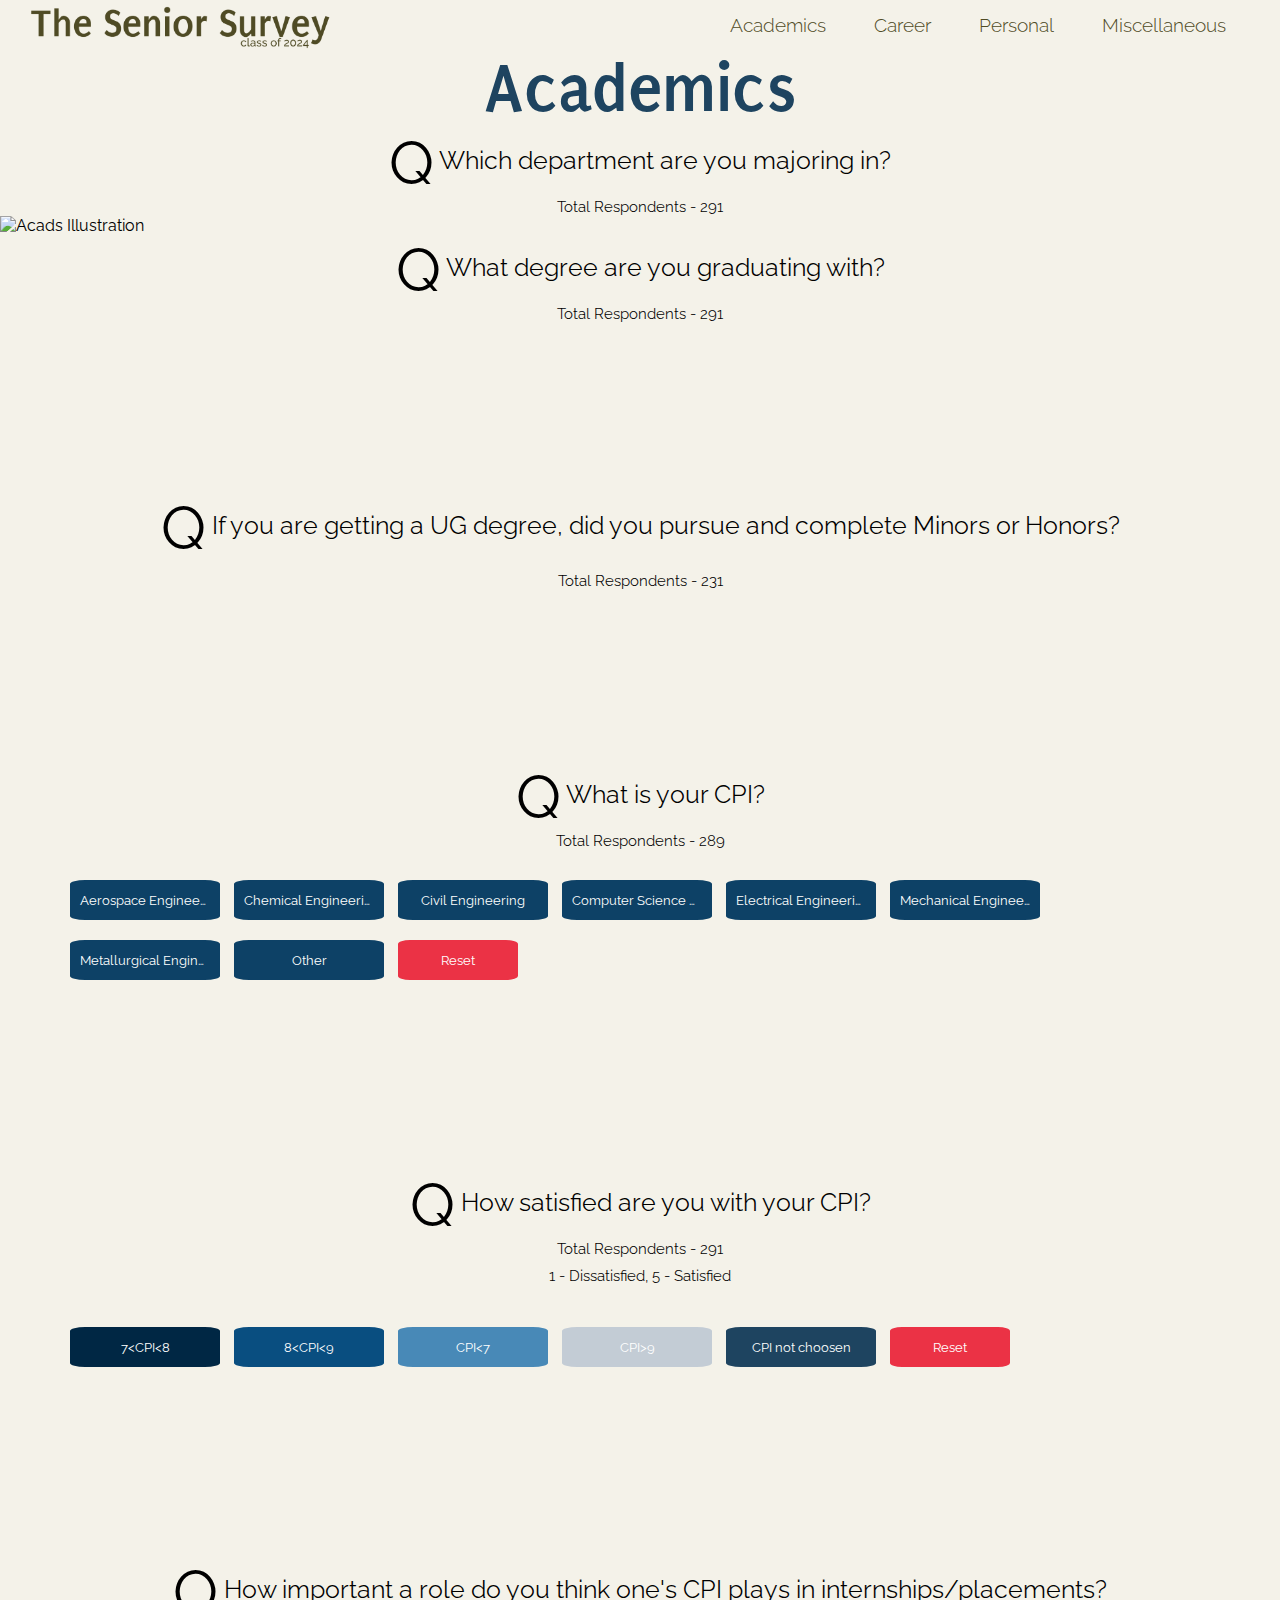
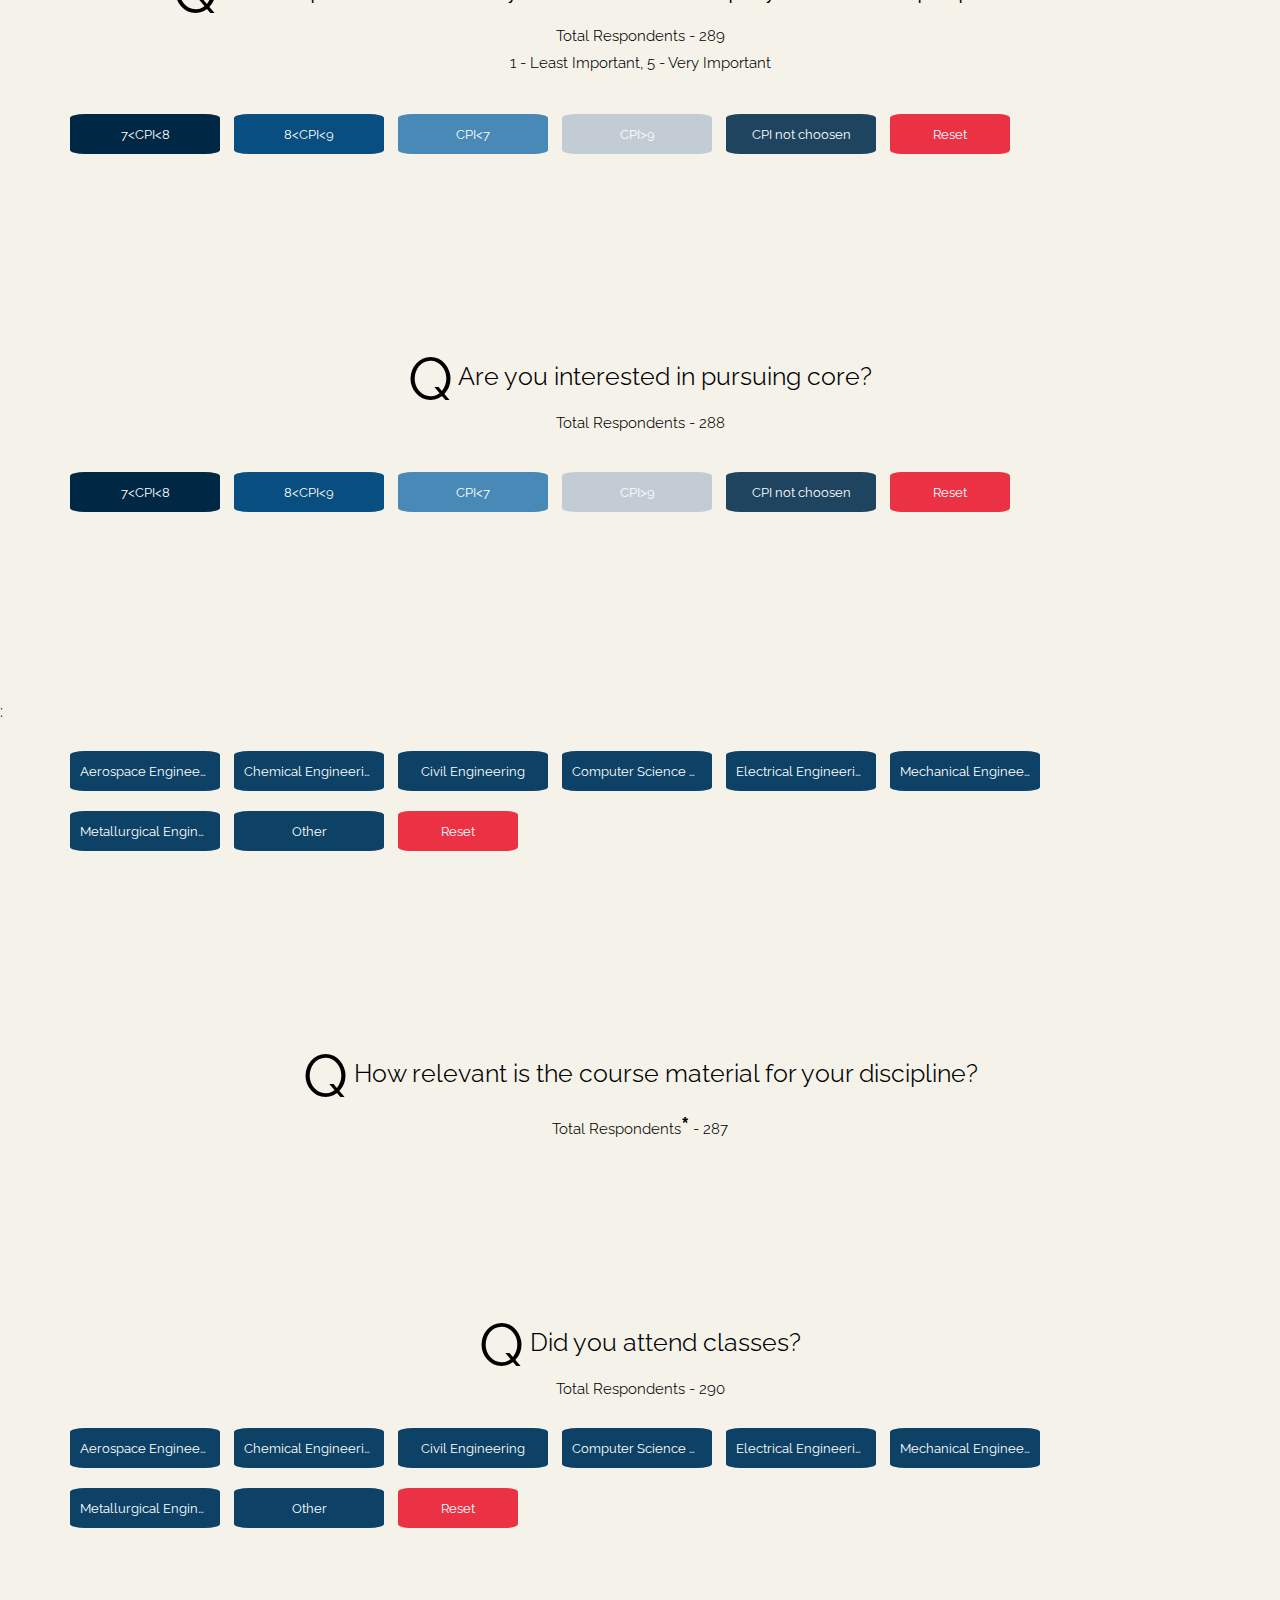
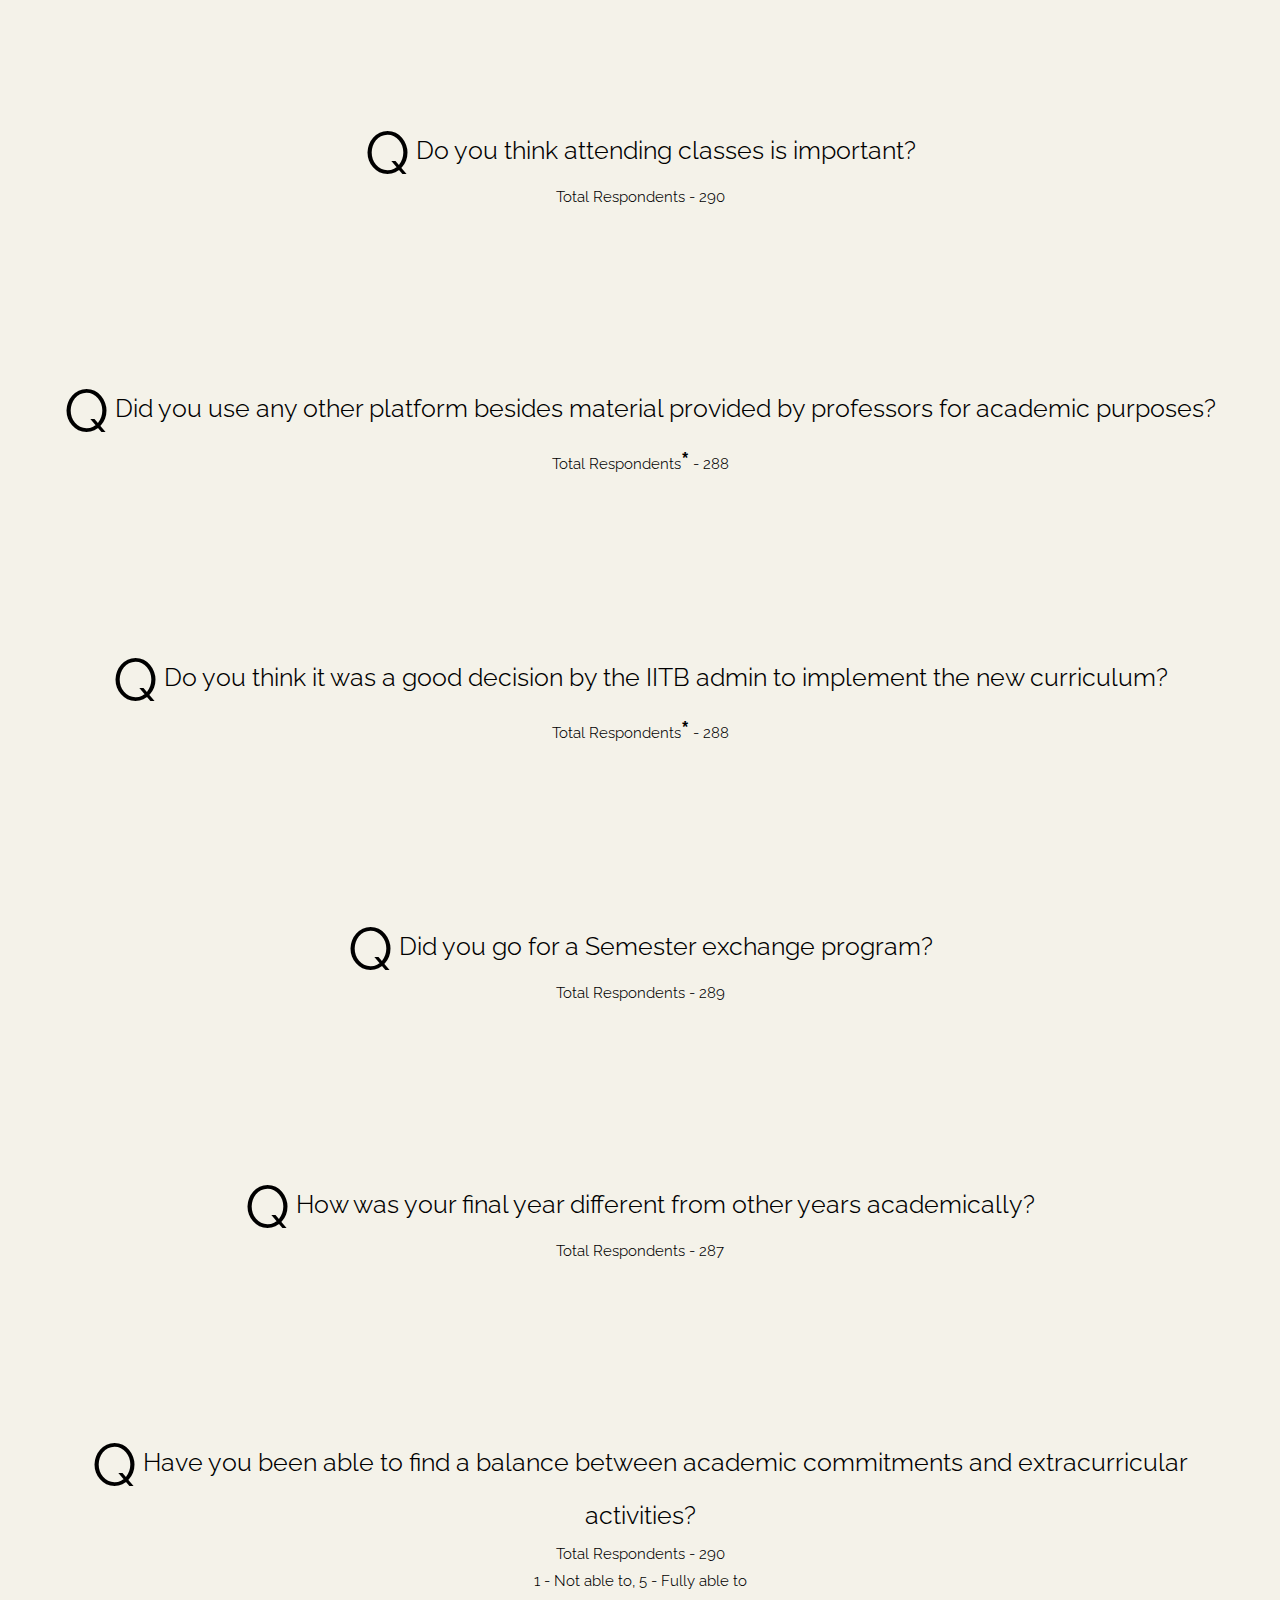
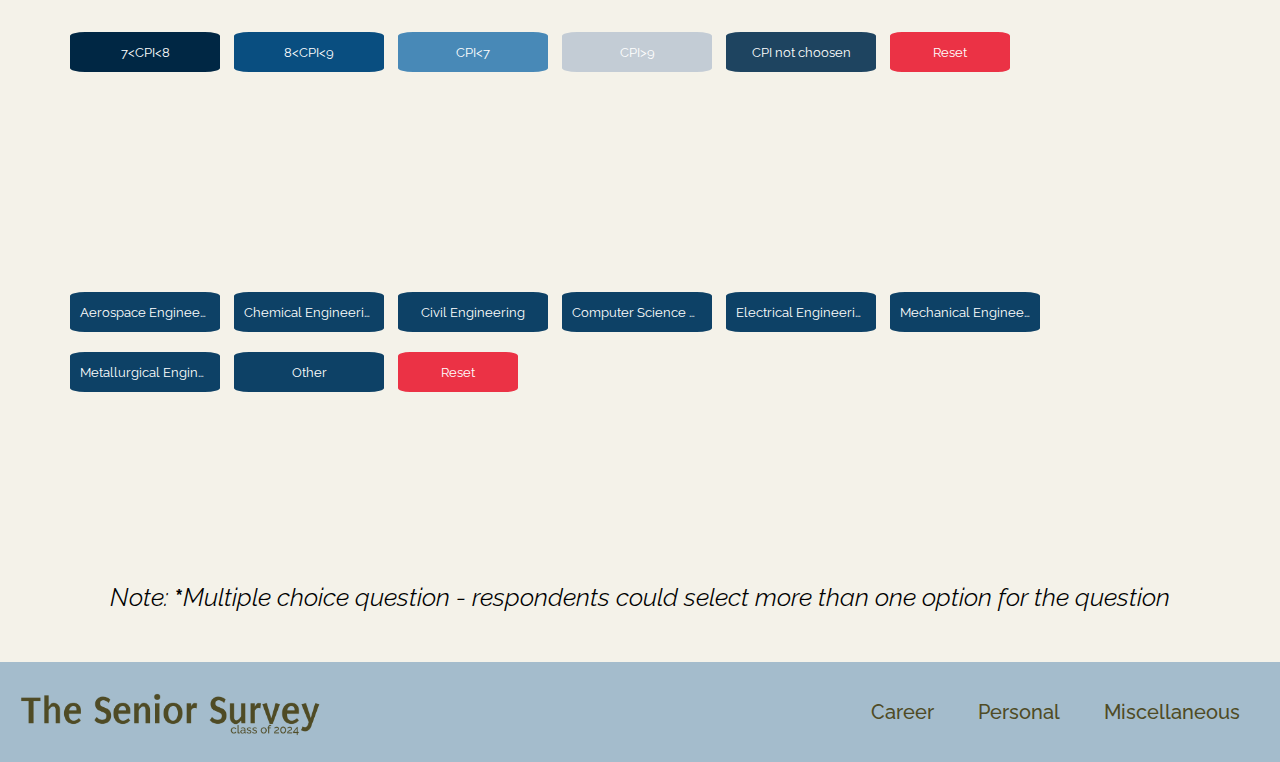
==== Academics.html @ 0532e394 "hello" ====
<!DOCTYPE html>
<html lang="en">
<head>
    <meta charset="UTF-8">
    <meta name="viewport" content="width=device-width, initial-scale=1.0">
    <link rel="stylesheet" href="academics.css">
    <title>Academics</title>
    <link rel="preconnect" href="https://fonts.googleapis.com">
    <link rel="preconnect" href="https://fonts.gstatic.com" crossorigin>
    <link href="https://fonts.googleapis.com/css2?family=Raleway:ital,wght@0,100..900;1,100..900&display=swap" rel="stylesheet">

    <link rel="preconnect" href="https://fonts.googleapis.com">
    <link rel="preconnect" href="https://fonts.gstatic.com" crossorigin>
    <link href="https://fonts.googleapis.com/css2?family=Puritan:ital,wght@0,400;0,700;1,400;1,700&display=swap" rel="stylesheet">

    <link rel="shortcut icon" href="images/favicon.png" type="image/x-icon">
</head>
<body>
    <nav class="navbar">
        <div class="navbar__container">
            <a href="index.html" class="logo"><img src="images/ss.png" alt=""></a>
            <div class="navbar__toggle" id="mobile-menu">
                <span class="bar"></span>
                <span class="bar"></span>
                <span class="bar"></span>
            </div>
            <ul class="navbar__menu">
                <li class="navbar__items">
                    <a href="Academics.html" class="navbar__links">Academics</a>
                </li>
                <li class="navbar__items">
                    <a href="Career.html" class="navbar__links">Career</a>
                </li>
                <li class="navbar__items">
                    <a href="Personal.html" class="navbar__links">Personal</a>
                </li>
                <li class="navbar__items">
                    <a href="Miscellaneous.html" class="navbar__links">Miscellaneous</a>
                </li>
            </ul>
        </div>
    </nav>

    <!--Main section-->

    <div class="main">
        <div class="main__container"></div>
        <div class="main__content">
            <h1>Academics</h1>
            <p><span class="big-q">Q</span>  Which department are you majoring in?</p>
            <p class="responses">Total Respondents - 291</p>
            <img src="images/acads&#32;with&#32;text.png" alt="Acads Illustration" width="100%">

            <p><span class="big-q">Q</span>  What degree are you graduating with? </p>
            <p class="responses">Total Respondents - 291</p>
            <div class="chart">
                <canvas id="doughnut1"></canvas>
                <script src="https://cdn.jsdelivr.net/npm/chart.js@4.4.2/dist/chart.umd.min.js"></script>
                <script src="https://cdn.jsdelivr.net/npm/chartjs-plugin-datalabels"></script>
                <script src="Charts/Acads1.js"></script>
            </div>

            <p><span class="big-q">Q</span>  If you are getting a UG degree, did you pursue and complete Minors or Honors? </p>
            <p class="responses">Total Respondents<b style="font-size:x-large;"></b> - 231</p>
            <div class="chart">
                <canvas id="doughnut2"></canvas>
                <script src="https://cdn.jsdelivr.net/npm/chart.js@4.4.2/dist/chart.umd.min.js"></script>
                <script src="https://cdn.jsdelivr.net/npm/chartjs-plugin-datalabels"></script>
                <script src="Charts/Acads2.js"></script>
            </div>

            <p><span class="big-q">Q</span>  What is your CPI? </p>
            <p class="responses">Total Respondents - 289</p>
            <div class="container">
                <!-- Chart 1: What is your CPI?  -->
                <div class="filters">
                    <button class="legend" data-dataset="0">Aerospace Engineering</button>
                    <button class="legend" data-dataset="1">Chemical Engineering</button>
                    <button class="legend" data-dataset="2">Civil Engineering</button>
                    <button class="legend" data-dataset="3">Computer Science & Engineering</button>
                    <button class="legend" data-dataset="4">Electrical Engineering</button>
                    <button class="legend" data-dataset="5">Mechanical Engineering</button>
                    <button class="legend" data-dataset="6">Metallurgical Engineering & Materials Science</button>
                    <button class="legend" data-dataset="7">Other</button>
                    <button class="reset-button" data-dataset="8">Reset</button>
                </div>
                <canvas id="chartContainer1"></canvas>
            </div>

            <p><span class="big-q">Q</span>  How satisfied are you with your CPI? </p>
            <p class="responses">Total Respondents - 291</p>
            <p class="responses">1 - Dissatisfied, <b style="font-size:x-large;"></b> 5 - Satisfied </p>

            <div class="container">
                <!-- Chart 2: How satisfied are you with your CPI? -->
                <div class="filters">
                    <button class="legend" data-dataset="0" style="background-color: #002744;">7&lt;CPI&lt;8</button>
                    <button class="legend" data-dataset="1" style="background-color: #094e80;">8&lt;CPI&lt;9</button>
                    <button class="legend" data-dataset="2" style="background-color: #4889b7;">CPI&lt;7</button>
                    <button class="legend" data-dataset="3" style="background-color: #c3ccd5;">CPI&gt;9</button>
                    <button class="legend" data-dataset="4" style="background-color: #1E4460;">CPI not choosen</button>
                    <button class="reset-button" data-dataset="5">Reset</button>
        
                </div>
                <canvas id="chartContainer2"></canvas>
            </div>

            <p><span class="big-q">Q</span>  How important a role do you think one's CPI plays in internships/placements? </p>
            <p class="responses">Total Respondents - 289</p>
            <p class="responses">1 - Least Important, <b style="font-size:x-large;"></b> 5 - Very Important </p>
            <div class="container">
                <!-- Chart 3: How important a role do you think one’s CPI plays in internships/placements? -->
                <!-- <h1>2. How important a role do you think one’s CPI plays in internships/placements?</h1> -->
                <div class="filters">
                    <button class="legend" data-dataset="0" style="background-color: #002744;">7&lt;CPI&lt;8</button>
                    <button class="legend" data-dataset="1" style="background-color: #094e80;">8&lt;CPI&lt;9</button>
                    <button class="legend" data-dataset="2" style="background-color: #4889b7;">CPI&lt;7</button>
                    <button class="legend" data-dataset="3" style="background-color: #c3ccd5;">CPI&gt;9</button>
                    <button class="legend" data-dataset="4" style="background-color: #1E4460;">CPI not choosen</button>
                    <button class="reset-button" data-dataset="5">Reset</button>
                </div>
                <canvas id="chartContainer3"></canvas>
            </div>

            <p><span class="big-q">Q</span>  Are you interested in pursuing core? </p>
            <p class="responses">Total Respondents - 288</p>
            <div class="container">
                <!-- Chart 4: Are you interested in pursuing core? -->
                <div class="filters">
                    <button class="legend" data-dataset="0" style="background-color: #002744;">7&lt;CPI&lt;8</button>
                    <button class="legend" data-dataset="1" style="background-color: #094e80;">8&lt;CPI&lt;9</button>
                    <button class="legend" data-dataset="2" style="background-color: #4889b7;">CPI&lt;7</button>
                    <button class="legend" data-dataset="3" style="background-color: #c3ccd5;">CPI&gt;9</button>
                    <button class="legend" data-dataset="4" style="background-color: #1E4460;">CPI not choosen</button>
                    <button class="reset-button" data-dataset="5">Reset</button>
                </div>
                <canvas id="chartContainer4"></canvas>
            </div>


            <!-- dept cut for the same ques --> :
            <div class="container">
                <!-- Chart 5:Are you interested in pursuing core?  🧐 -->
                <div class="filters">
                    <button class="legend" data-dataset="0">Aerospace Engineering</button>
                    <button class="legend" data-dataset="1">Chemical Engineering</button>
                    <button class="legend" data-dataset="2">Civil Engineering</button>
                    <button class="legend" data-dataset="3">Computer Science & Engineering</button>
                    <button class="legend" data-dataset="4">Electrical Engineering</button>
                    <button class="legend" data-dataset="5">Mechanical Engineering</button>
                    <button class="legend" data-dataset="6">Metallurgical Engineering & Materials Science</button>
                    <button class="legend" data-dataset="7">Other</button>
                    <button class="reset-button" data-dataset="8">Reset</button>
                </div>
                <canvas id="chartContainer5"></canvas>
            </div>


            <p><span class="big-q">Q</span>  How relevant is the course material for your discipline? </p>
            <p class="responses">Total Respondents<b style="font-size:x-large;">*</b> - 287</p>
            <div class="chart">
                <canvas id="doughnut7"></canvas>
                <script src="https://cdn.jsdelivr.net/npm/chart.js@4.4.2/dist/chart.umd.min.js"></script>
                <script src="https://cdn.jsdelivr.net/npm/chartjs-plugin-datalabels"></script>
                <script src="Charts/Acads7.js"></script>
            </div>

            <p><span class="big-q">Q</span>  Did you attend classes? </p>
            <p class="responses">Total Respondents - 290</p>
            <div class="container">
                <!-- Chart 6:Did you attend classes?  -->
                <div class="filters">
                    <button class="legend" data-dataset="0">Aerospace Engineering</button>
                    <button class="legend" data-dataset="1">Chemical Engineering</button>
                    <button class="legend" data-dataset="2">Civil Engineering</button>
                    <button class="legend" data-dataset="3">Computer Science & Engineering</button>
                    <button class="legend" data-dataset="4">Electrical Engineering</button>
                    <button class="legend" data-dataset="5">Mechanical Engineering</button>
                    <button class="legend" data-dataset="6">Metallurgical Engineering & Materials Science</button>
                    <button class="legend" data-dataset="7">Other</button>
                    <button class="reset-button" data-dataset="8">Reset</button>
                </div>
                <canvas id="chartContainer6"></canvas>
            </div>
        

            <p><span class="big-q">Q</span>  Do you think attending classes is important?</p>
            <p class="responses">Total Respondents - 290</p>
            <div class="chart">
                <canvas id="doughnut9"></canvas>
                <script src="https://cdn.jsdelivr.net/npm/chart.js@4.4.2/dist/chart.umd.min.js"></script>
                <script src="https://cdn.jsdelivr.net/npm/chartjs-plugin-datalabels"></script>
                <script src="Charts/Acads9.js"></script>
            </div>

            <p><span class="big-q">Q</span>  Did you use any other platform besides material provided by professors for academic purposes? </p>
            <p class="responses">Total Respondents<b style="font-size:x-large;">*</b> - 288</p>
            <div class="chart">
                <canvas id="doughnut10"></canvas>
                <script src="https://cdn.jsdelivr.net/npm/chart.js@4.4.2/dist/chart.umd.min.js"></script>
                <script src="https://cdn.jsdelivr.net/npm/chartjs-plugin-datalabels"></script>
                <script src="Charts/Acads10.js" style="width: 500px; height: auto;"></script>
            </div>

            <p><span class="big-q">Q</span>  Do you think it was a good decision by the IITB admin to implement the new curriculum?</p>
            <p class="responses">Total Respondents<b style="font-size:x-large;">*</b> - 288</p>
            <div class="chart">
                <canvas id="doughnut11"></canvas>
                <script src="https://cdn.jsdelivr.net/npm/chart.js@4.4.2/dist/chart.umd.min.js"></script>
                <script src="https://cdn.jsdelivr.net/npm/chartjs-plugin-datalabels"></script>
                <script src="Charts/Acads11.js"></script>
            </div>

            <p><span class="big-q">Q</span>  Did you go for a Semester exchange program? </p>
            <p class="responses">Total Respondents - 289</p>
            <div class="chart">
                <canvas id="doughnut12"></canvas>
                <script src="https://cdn.jsdelivr.net/npm/chart.js@4.4.2/dist/chart.umd.min.js"></script>
                <script src="https://cdn.jsdelivr.net/npm/chartjs-plugin-datalabels"></script>
                <script src="Charts/Acads12.js"></script>
            </div>

            <p><span class="big-q">Q</span>  How was your final year different from other years academically?  </p>
            <p class="responses">Total Respondents - 287</p>
            <div class="chart">
                <canvas id="doughnut13"></canvas>
                <script src="https://cdn.jsdelivr.net/npm/chart.js@4.4.2/dist/chart.umd.min.js"></script>
                <script src="https://cdn.jsdelivr.net/npm/chartjs-plugin-datalabels"></script>
                <script src="Charts/Acads13.js"></script>
            </div>

            <p><span class="big-q">Q</span>  Have you been able to find a balance between academic commitments and extracurricular activities?  </p>
            <p class="responses" style="margin-top: 15px;">Total Respondents - 290</p>
            <p class="responses">1 - Not able to, <b style="font-size:x-large;"></b> 5 - Fully able to  </p>
            <div class="container">
                <!-- Chart 7: Have you been able to find a balance between academic commitments and extracurricular activities? -->
                
                <div class="filters">
                    <button class="legend" data-dataset="0" style="background-color: #002744;">7&lt;CPI&lt;8</button>
                    <button class="legend" data-dataset="1" style="background-color: #094e80;">8&lt;CPI&lt;9</button>
                    <button class="legend" data-dataset="2" style="background-color: #4889b7;">CPI&lt;7</button>
                    <button class="legend" data-dataset="3" style="background-color: #c3ccd5;">CPI&gt;9</button>
                    <button class="legend" data-dataset="4" style="background-color: #1E4460;">CPI not choosen</button>
                    <button class="reset-button" data-dataset="5">Reset</button>
                </div>
                <canvas id="chartContainer7"></canvas>
            </div>


            <!-- dept cut -->
            <div class="container">
                <!-- Chart 8: Have you been able to find a balance between academic commitments and extracurricular activities? -->
                <div class="filters">
                    <button class="legend" data-dataset="0">Aerospace Engineering</button>
                    <button class="legend" data-dataset="1">Chemical Engineering</button>
                    <button class="legend" data-dataset="2">Civil Engineering</button>
                    <button class="legend" data-dataset="3">Computer Science & Engineering</button>
                    <button class="legend" data-dataset="4">Electrical Engineering</button>
                    <button class="legend" data-dataset="5">Mechanical Engineering</button>
                    <button class="legend" data-dataset="6">Metallurgical Engineering & Materials Science</button>
                    <button class="legend" data-dataset="7">Other</button>
                    <button class="reset-button" data-dataset="8">Reset</button>
                </div>
                <canvas id="chartContainer8"></canvas>
            </div>

            















            <p style="font-style: italic;">Note: <b style="font-size:x-large;">*</b>Multiple choice question - respondents could select more than one option for the question</p>
        </div>
    </div>


    <div class="footer">
        <img src="images/ss.png" alt="Senior Survey 2024">
        <div class="nav">
            <a href="Career.html">Career</a>
            <a href="Personal.html">Personal</a>
            <a href="Miscellaneous.html">Miscellaneous</a>
        </div>
    </div>

    <!-- <script src="index.js"></script> -->
    <script src="CHARTS.JS/acads.js"></script>
</body>
</html>
---- academics.css ----
*{
    box-sizing: border-box;
    margin: 0;
    padding: 0;
    font-family:Raleway, sans-serif; 
    font-optical-sizing: auto;
    font-style: normal;
}

#chartContainer2, #chartContainer3, #chartContainer4,#chartContainer7{
    max-width: 100%;
    max-height: 75%;
    display: flex;
}

#chartContainer1,#chartContainer5,#chartContainer6,#chartContainer8{
    max-width: 100%;
    max-height: 57.5%;
    display: flex;
}

@keyframes transitionIn{
    from{
        opacity: 0;
        transform: rotateX('-10deg');
    }
    to{
        opacity: 1;
        transform: rotateX('0');
    }
}
body{
    animation: transitionIn 0.75s;
    background-color:#F4F2E9;
}
.navbar{
    background: #F4F2E9;
    /* border-bottom: 2px solid #000000; */
    height: 50px;
    display: flex;
    justify-content: center;
    align-items: center;
    font-size: 1.2rem;
    position: sticky;
    top: 0;
    z-index: 999;
}

.navbar__container{
    
    display: flex;
    height: 80px;
    justify-content: space-between;
    z-index: 1;
    width: 100%;
    /* max-width: 1300px; */
    margin: 0 auto;
    padding: 10px 30px;
}
.logo{
    img{
        width: 300px;
        height: auto;
    }
    display: flex;
    align-items: center;
}
.navbar__menu{
    display: flex;
    align-items: center;
    text-align: center;
    list-style: none;
}
.navbar__items{
    
    height: 30px;
}
.navbar__links{
    font-family:Raleway, sans-serif; 
    font-optical-sizing: auto;
    font-weight:300;
    font-style: normal;
    display: flex;
    justify-content: center;
    align-items: center;
    text-decoration: none;
    color: #4F4B25;
    padding: 0 1.5rem;
    height: 100%;
    font-size: 1.2rem;
}
.navbar__menu li::after{
    content: '';
    width: 0%;
    height: 5px;
    background: #4F4B25;
    display: block;
    margin: auto;
    transition: 0.5s;
}
.navbar__menu li:hover::after{
    width: 80%;
}
.logo{
    transition: transform .2s;
}
.logo:hover{
    transform:scale(1.2);
}

.footer{
    background: #A4BCCC;
    margin: 50px 0px 0px;
    padding: 0px 20px;
    height: 100px;
    display: flex;
    justify-content: space-between;
    align-items: center;
    img{
        width: 300px;
    }
    .nav a{
        text-decoration: none;
        color: #4F4B25;
        padding: 0px 20px;
        font-family:Raleway, sans-serif; 
        font-optical-sizing: auto;
        font-weight:500;
        font-style: normal;
        font-size: 20px;
        transition: transform .2s;
    }
    
}
.main__content h1{
    text-align: center;
    font-size: 70px;
    color: #1E4460;
    font-family: "Puritan", sans-serif;
    font-weight: 700;
    font-style: normal;
}

.main__content p{
    font-family:Raleway, sans-serif; 
    font-optical-sizing: auto;
    font-weight:350;
    font-style: normal;
    padding: 0px 50px;
    text-align: center;
    font-size: 25px;
    color: #000000;
}

.main__content{
    .responses{
        font-size: 15px;
    }
}
.main__content .big-q {
    font-family:Raleway, sans-serif; 
    font-optical-sizing: auto;
    font-weight:400;
    font-style: normal;
    font-size: 60px;
    vertical-align: middle;
}

.chart{
    /* padding: 0 10px; */
    margin: 10px auto;
    display: flex;
    background-color: transparent;
    justify-content: center;
    align-items: center;
    width: 500px;
    height: auto;
}

@media screen and (max-width: 960px){
    .navbar__container{
        display: flex;
        justify-content: space-between;
        height: 80px;
        z-index: 1;
        width: 100%;
        max-width: 1300px;
        padding: 0;
    }
    .navbar__menu{
        display: grid;
        grid-template-columns: auto;
        margin: 0;
        width: 100%;
        position: absolute;
        top: -1000px;
        opacity: 0;
        background: #F4F2E9;
        transition: all 0.5s ease;
        height: 50vh;
        z-index: -1;
    }
    .navbar__menu.active{
        background: #F4F2E9;
        top: 100%;
        opacity: 1;
        transition: all 0.5s ease;
        z-index: 99;
        height: 60vh;
        font: 1.6rem;
    }
    .logo{
        padding-left: 25px;
    }
    .logo{
        img{
            width: 180px;
            height: auto;
        }
    }
    .navbar__menu li::after{
        content: '';
        width: 0%;
        height: 5px;
        background: #4F4B25;
        display: block;
        margin: auto;
        transition: 0.5s;
    }
    .navbar__menu li:hover::after{
        width: 25%;
    }

    .navbar__toggle .bar{
        width: 25px;
        height: 3px;
        margin: 5px auto;
        transition: all 0.3s ease;
        background: #4F4B25;
    }
    .navbar__items{
        width: 100%;
    }
    .navbar__links{
        text-align: center;
        padding: 2px;
        width: 100%;
        display: table;
    }
    #mobile-menu{
        position: absolute;
        top: 20%;
        right: 5%;
        transform: translate(5%,20%);
    }
    .navbar__toggle .bar{
        display: block;
        cursor: pointer;
    }

    #mobile-menu.is-active .bar:nth-child(2){
        opacity: 0;
    }

    #mobile-menu.is-active .bar:nth-child(1){
        transform: translateY(8px) rotate(45deg);
    }

    #mobile-menu.is-active .bar:nth-child(3){
        transform: translateY(-8px) rotate(-45deg);
    }

    .main__content h1{
        text-align: center;
        font-size: 30px;
        color: #1E4460;
        font-family: "Puritan", sans-serif;
        font-weight: 700;
        font-style: normal;
    }

    .main__content p{
        font-family:Raleway, sans-serif; 
        font-optical-sizing: auto;
        font-weight:250;
        font-style: normal;
        /* padding: 0px 20px; */
        text-align: center;
        font-size: 18px;
        color: #000000;
    }
    .main__content{
        .responses{
            font-size: 8px;
        }
    }
    .main__content .big-q {
        font-family:Raleway, sans-serif; 
        font-optical-sizing: auto;
        font-weight:300;
        font-style: normal;
        font-size: 32px;
        vertical-align: middle;
    }
    
    .chart{
        /* padding: 0 0px; */
        margin: 10px auto;
        display: flex;
        background-color: transparent;
        justify-content: center;
        align-items: center;
        width: 300px;
        height: auto;
    }
    .footer{
        background: #A4BCCC;
        margin: 20px 0px 0px;
        padding: 0px 10px;
        height: 70px;
        display: flex;
        justify-content: space-between;
        align-items: center;
        img{
            width: 120px;
        }
        .nav a{
            text-decoration: none;
            color: #4F4B25;
            padding: 0px 7px;
            font-family:Raleway, sans-serif; 
            font-optical-sizing: auto;
            font-weight:250;
            font-style: normal;
            font-size: 10px;
            transition: transform .2s;
        }
        
    }

}


.container {
    margin-bottom: 20px; /* Space between each container */
    padding: 30px 30px; /* Add padding inside the container */
    background-color: #F4F2E9; /* Example background color */
    border-radius: 10px;
    /* box-shadow: 0 4px 8px rgba(0, 0, 0, 0.1); Optional: add shadow for better visualization */
    width: 100%; /* Full width */
    max-width: 1200px; /* Max width for larger screens */
    margin: 0 auto; /* Center the container */
}
@media (max-width: 768px) {
    .container {
        padding: 30px;
    }
}

/* Button styles */
button {
    background-color: #0d4166; /* Blue color for buttons */
    color: white;
    border: none;
    padding: 10px 10px; /* Moderate padding */
    cursor: pointer;
    text-align: center;
    text-decoration: none;
    display: inline-block;
    font-size: 13px;
    margin-right: 10px;
    margin-bottom: 10px;
    border-radius: 10%; /* Rounded corners */
    width: 150px; /* Fixed width for all buttons */
    height: 40px; /* Fixed height for all buttons */
    transition: background-color 0.3s ease; /* Smooth transition on hover */
    overflow: hidden; /* Hide overflow text */
    text-overflow: ellipsis; /* Display ellipsis for overflow text */
    white-space: nowrap; /* Prevent wrapping of text */
}

button:hover {
    background-color: #052343; /* Darker blue on hover */
}

button:active,
button.active {
    background-color: #052343; /* Even darker blue when active */
}

/* Additional styles for specific buttons */
.legend {
    margin-right: 10px; /* Adjust spacing between legend buttons */
}

.reset-button {
    margin-top: 10px; /* Add space above reset button */
    background-color: #eb3245; /* Red color for reset button */
    width: 120px; /* Adjusted width for reset button */
}

.reset-button:hover {
    background-color: #c82333; /* Darker red on hover */
}
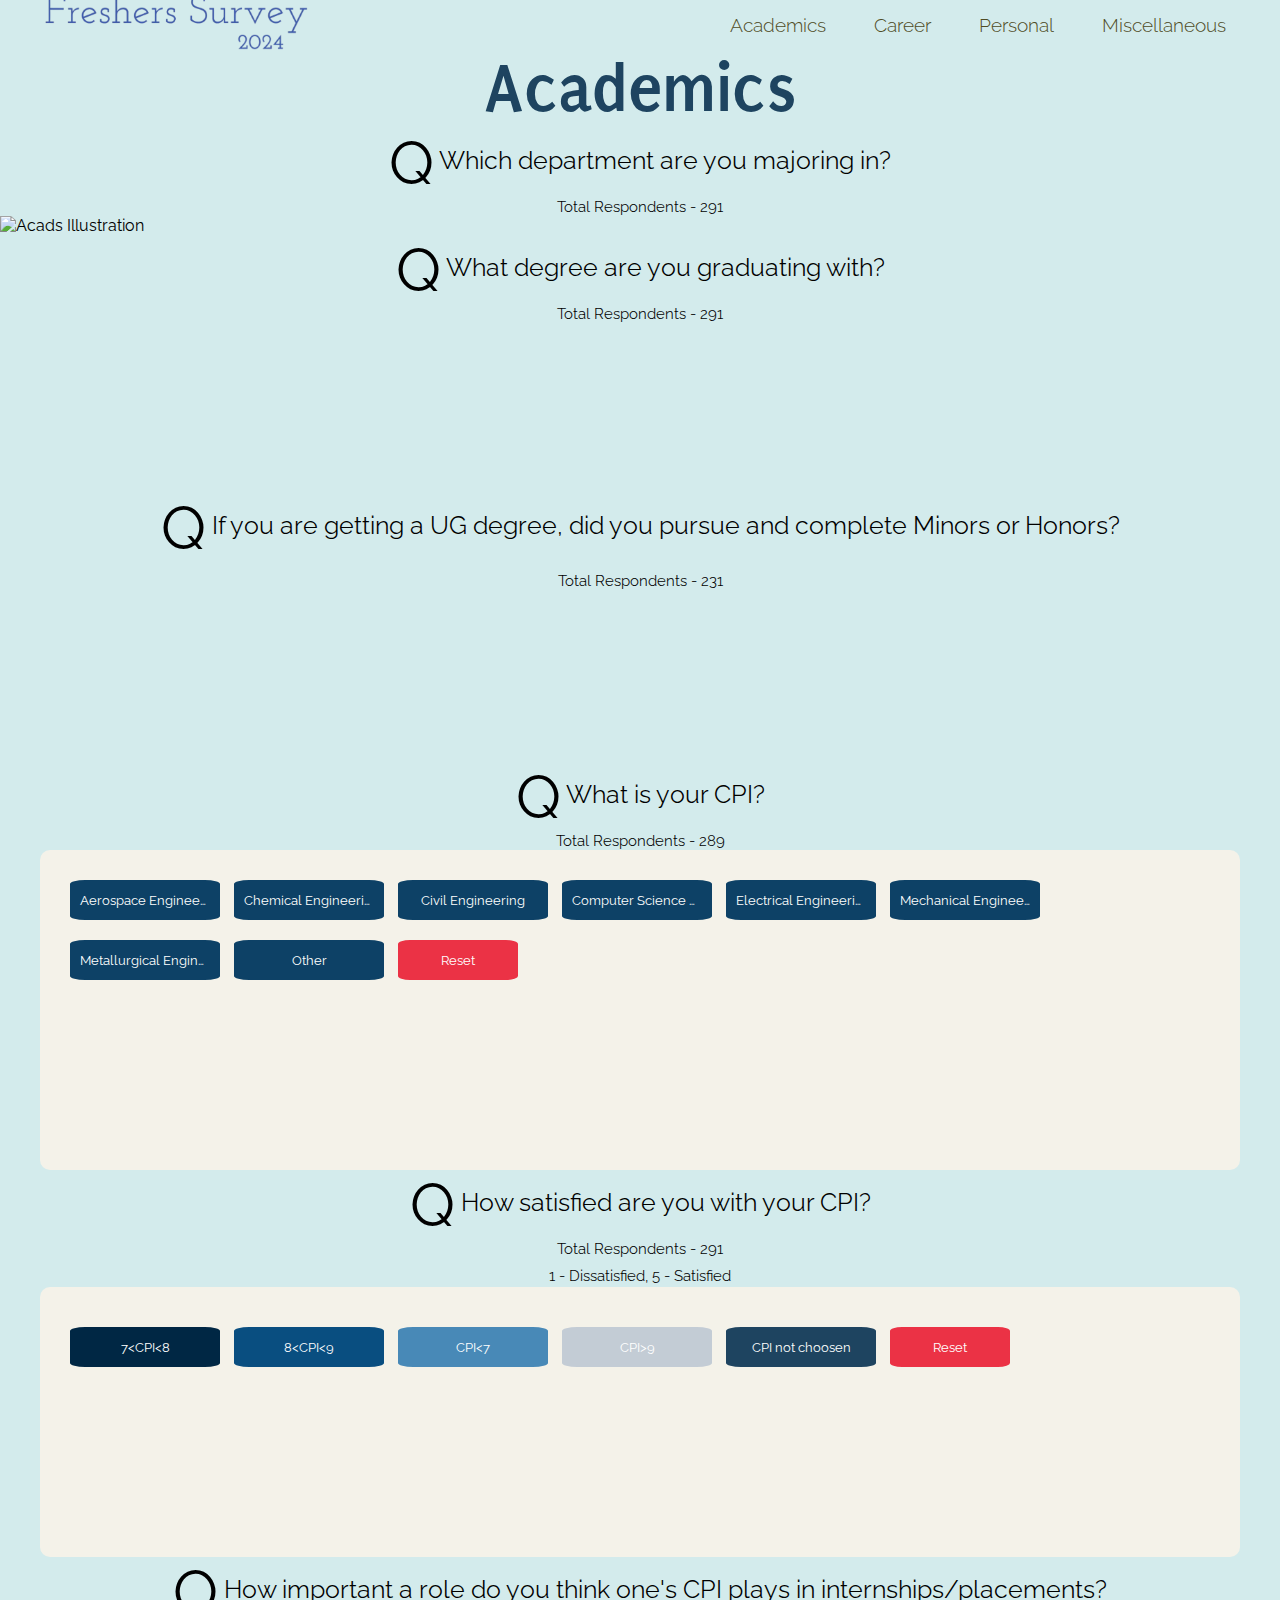
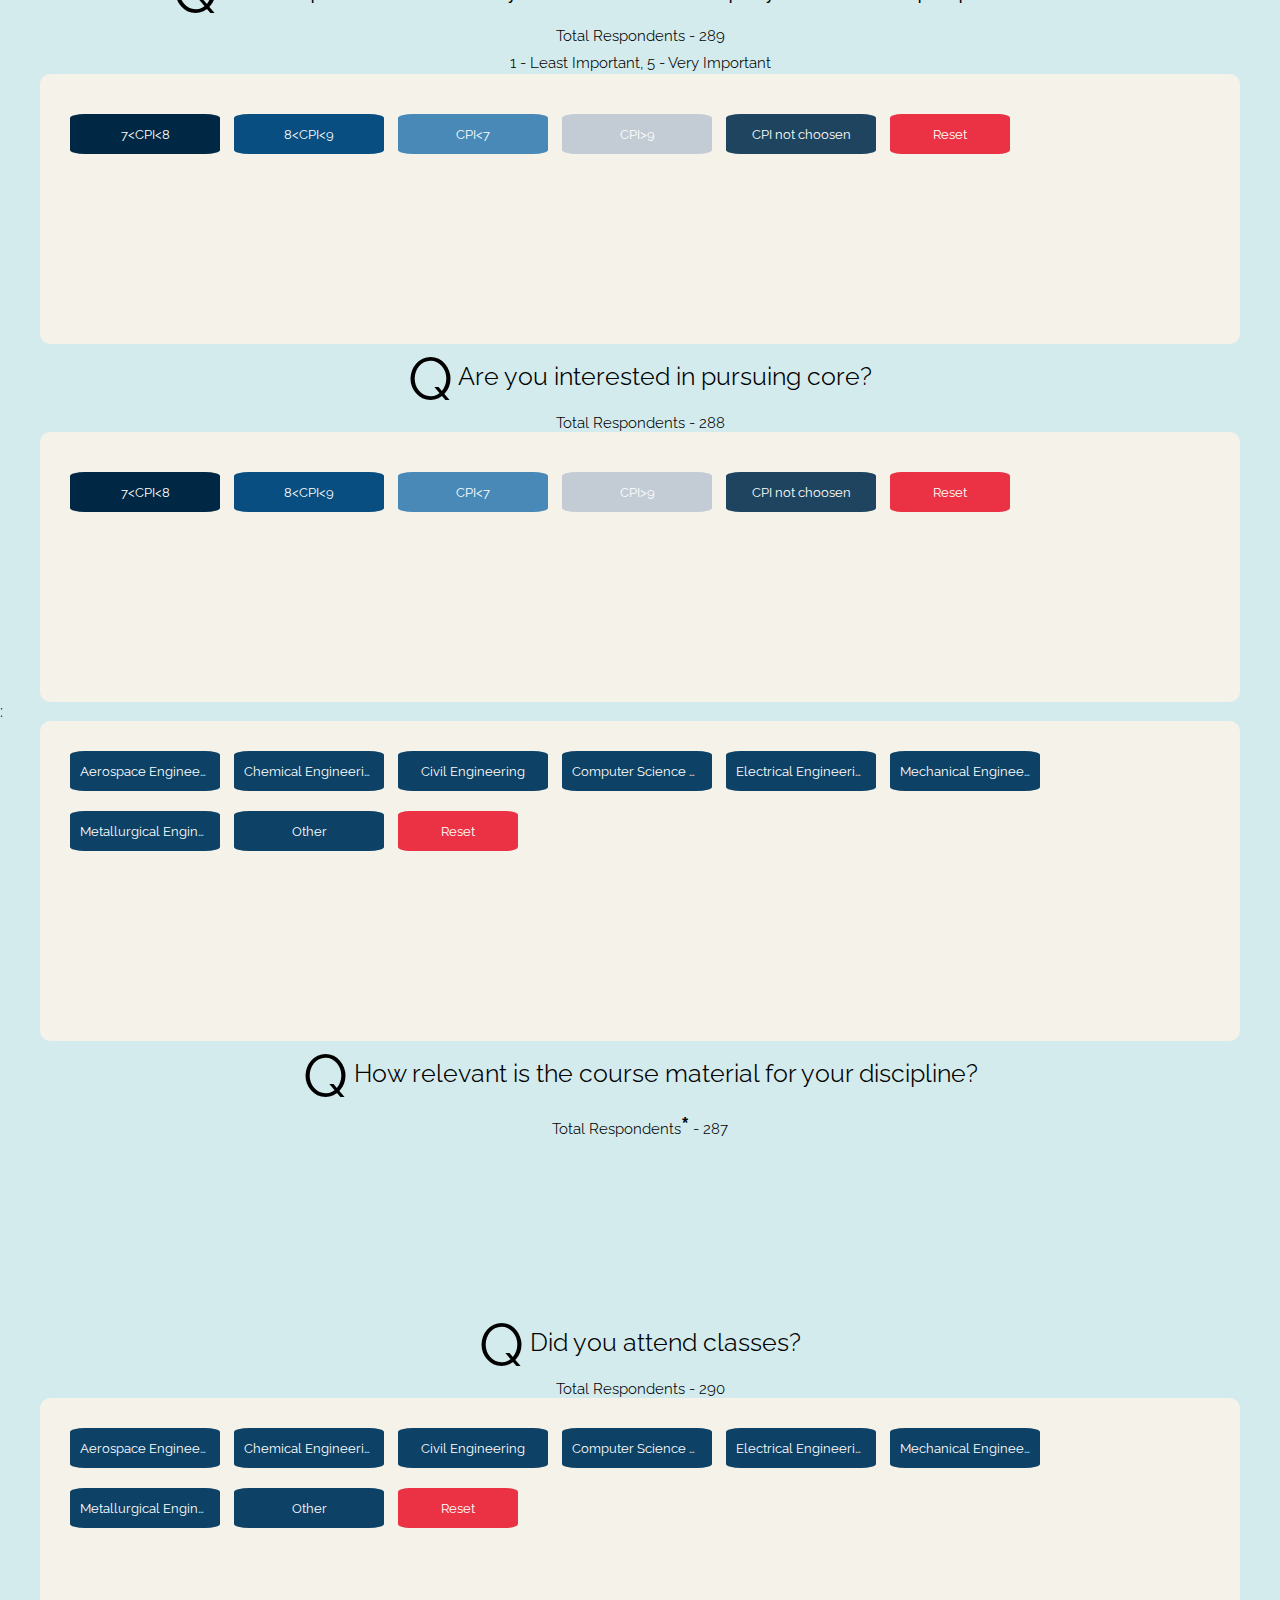
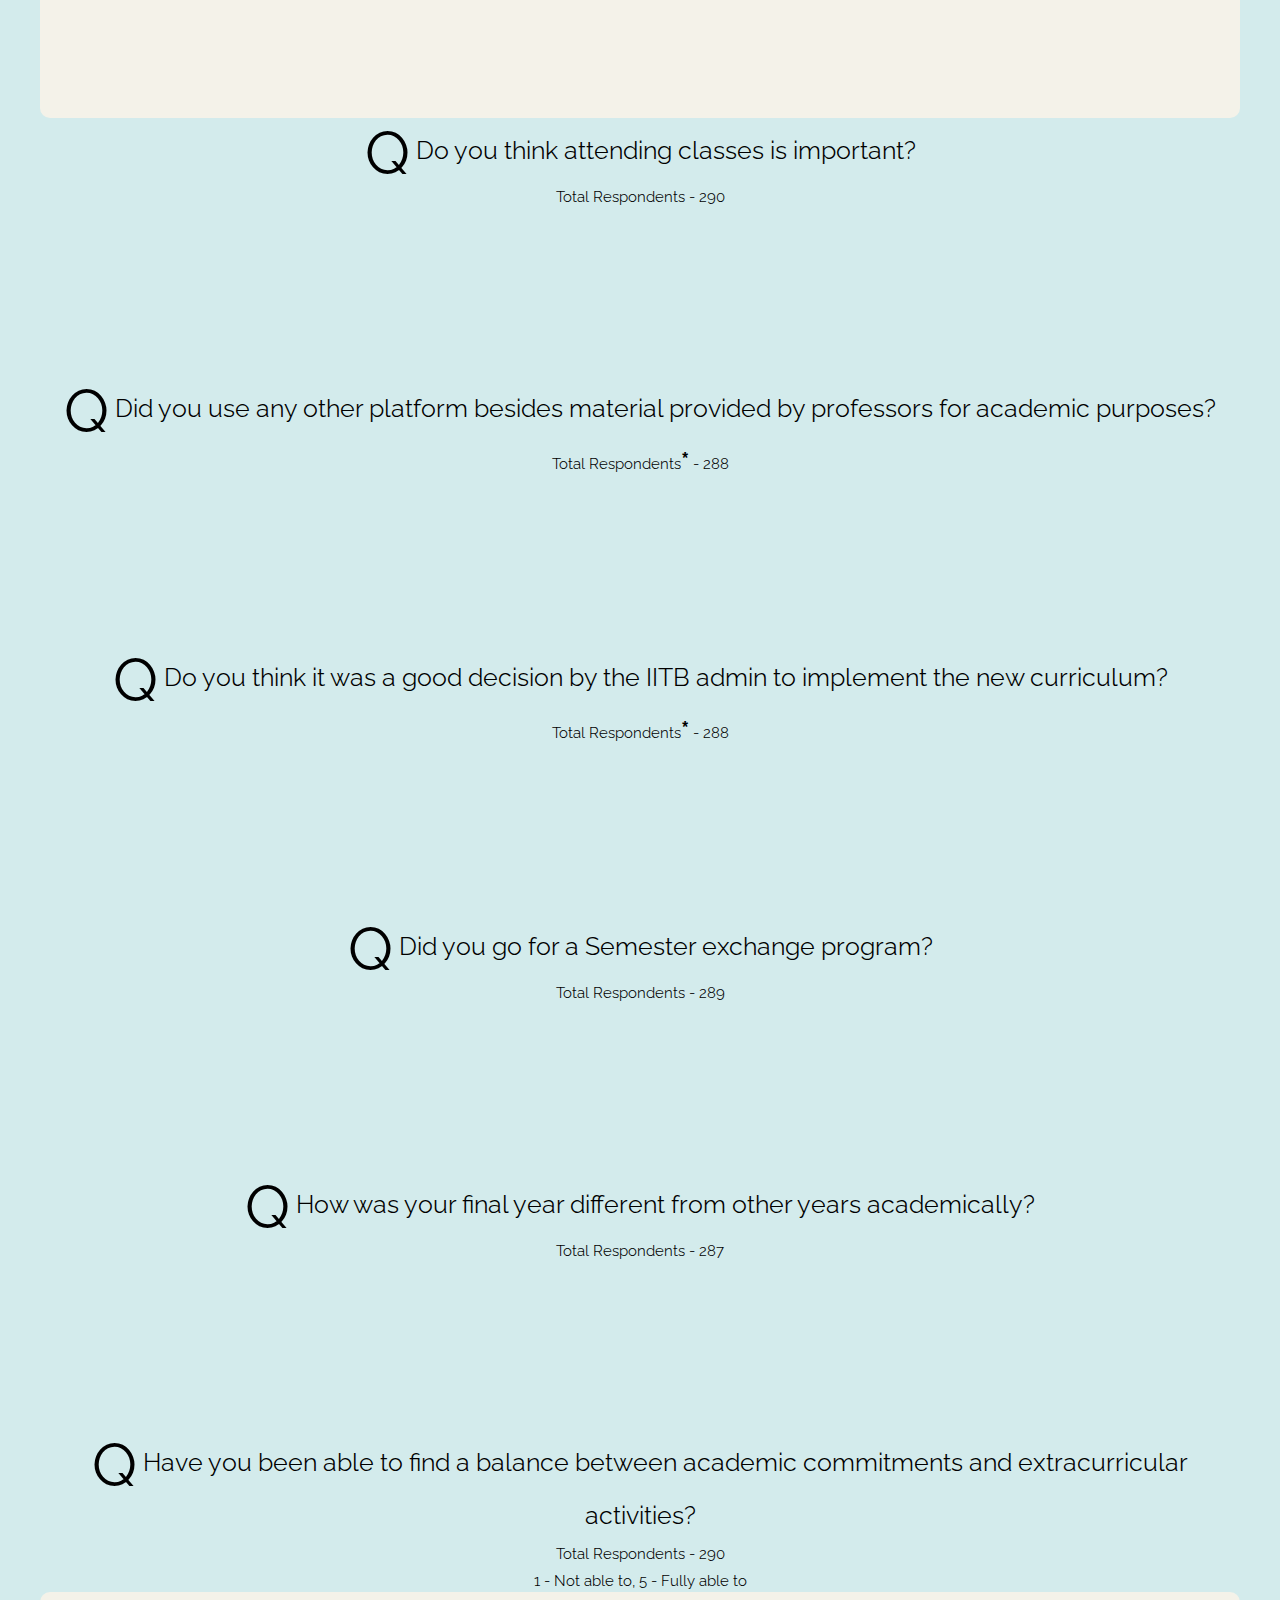
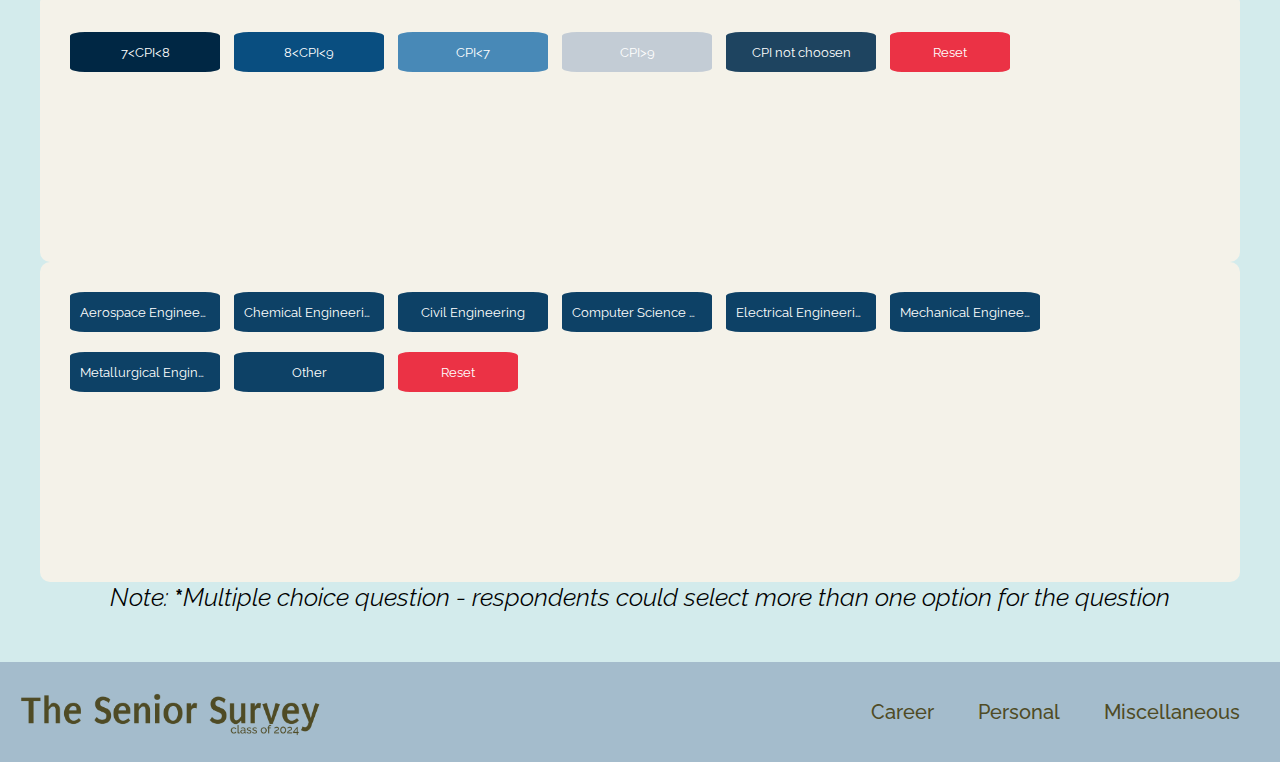
==== commit 024b8e92: "ok Merge remote-tracking branch 'refs/remotes/origin/main'" ====
--- a/Academics.html
+++ b/Academics.html
@@ -18,7 +18,7 @@
 <body>
     <nav class="navbar">
         <div class="navbar__container">
-            <a href="index.html" class="logo"><img src="images/ss.png" alt=""></a>
+            <a href="index.html" class="logo"><img src="trial/fs.png" alt=""></a>
             <div class="navbar__toggle" id="mobile-menu">
                 <span class="bar"></span>
                 <span class="bar"></span>
@@ -49,7 +49,7 @@
             <h1>Academics</h1>
             <p><span class="big-q">Q</span>  Which department are you majoring in?</p>
             <p class="responses">Total Respondents - 291</p>
-            <img src="images/acads&#32;with&#32;text.png" alt="Acads Illustration" width="100%">
+            <img src="trial/Quirky_prof.jpg" alt="Acads Illustration" width="100%">
 
             <p><span class="big-q">Q</span>  What degree are you graduating with? </p>
             <p class="responses">Total Respondents - 291</p>
--- a/academics.css
+++ b/academics.css
@@ -31,10 +31,10 @@
 }
 body{
     animation: transitionIn 0.75s;
-    background-color:#F4F2E9;
+    background-color:#D3EBEC;
 }
 .navbar{
-    background: #F4F2E9;
+    background: #D3EBEC;
     /* border-bottom: 2px solid #000000; */
     height: 50px;
     display: flex;
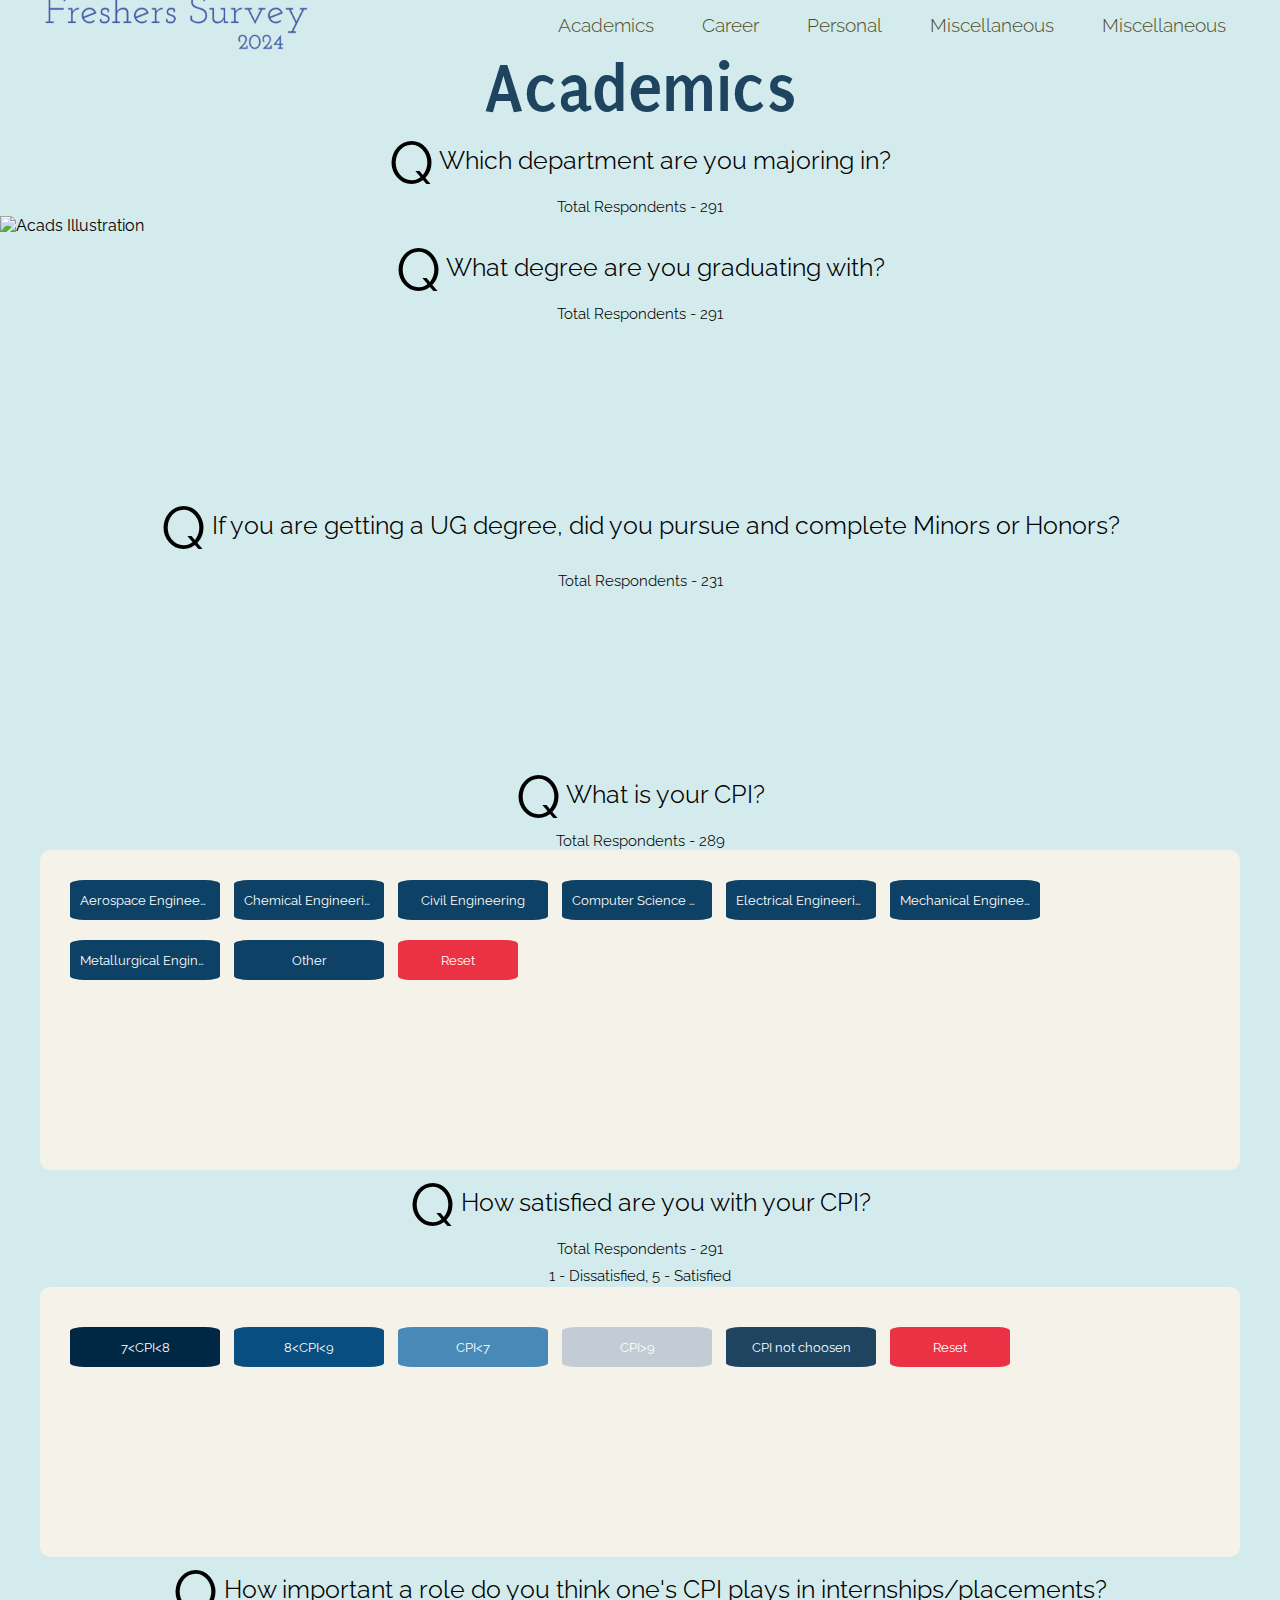
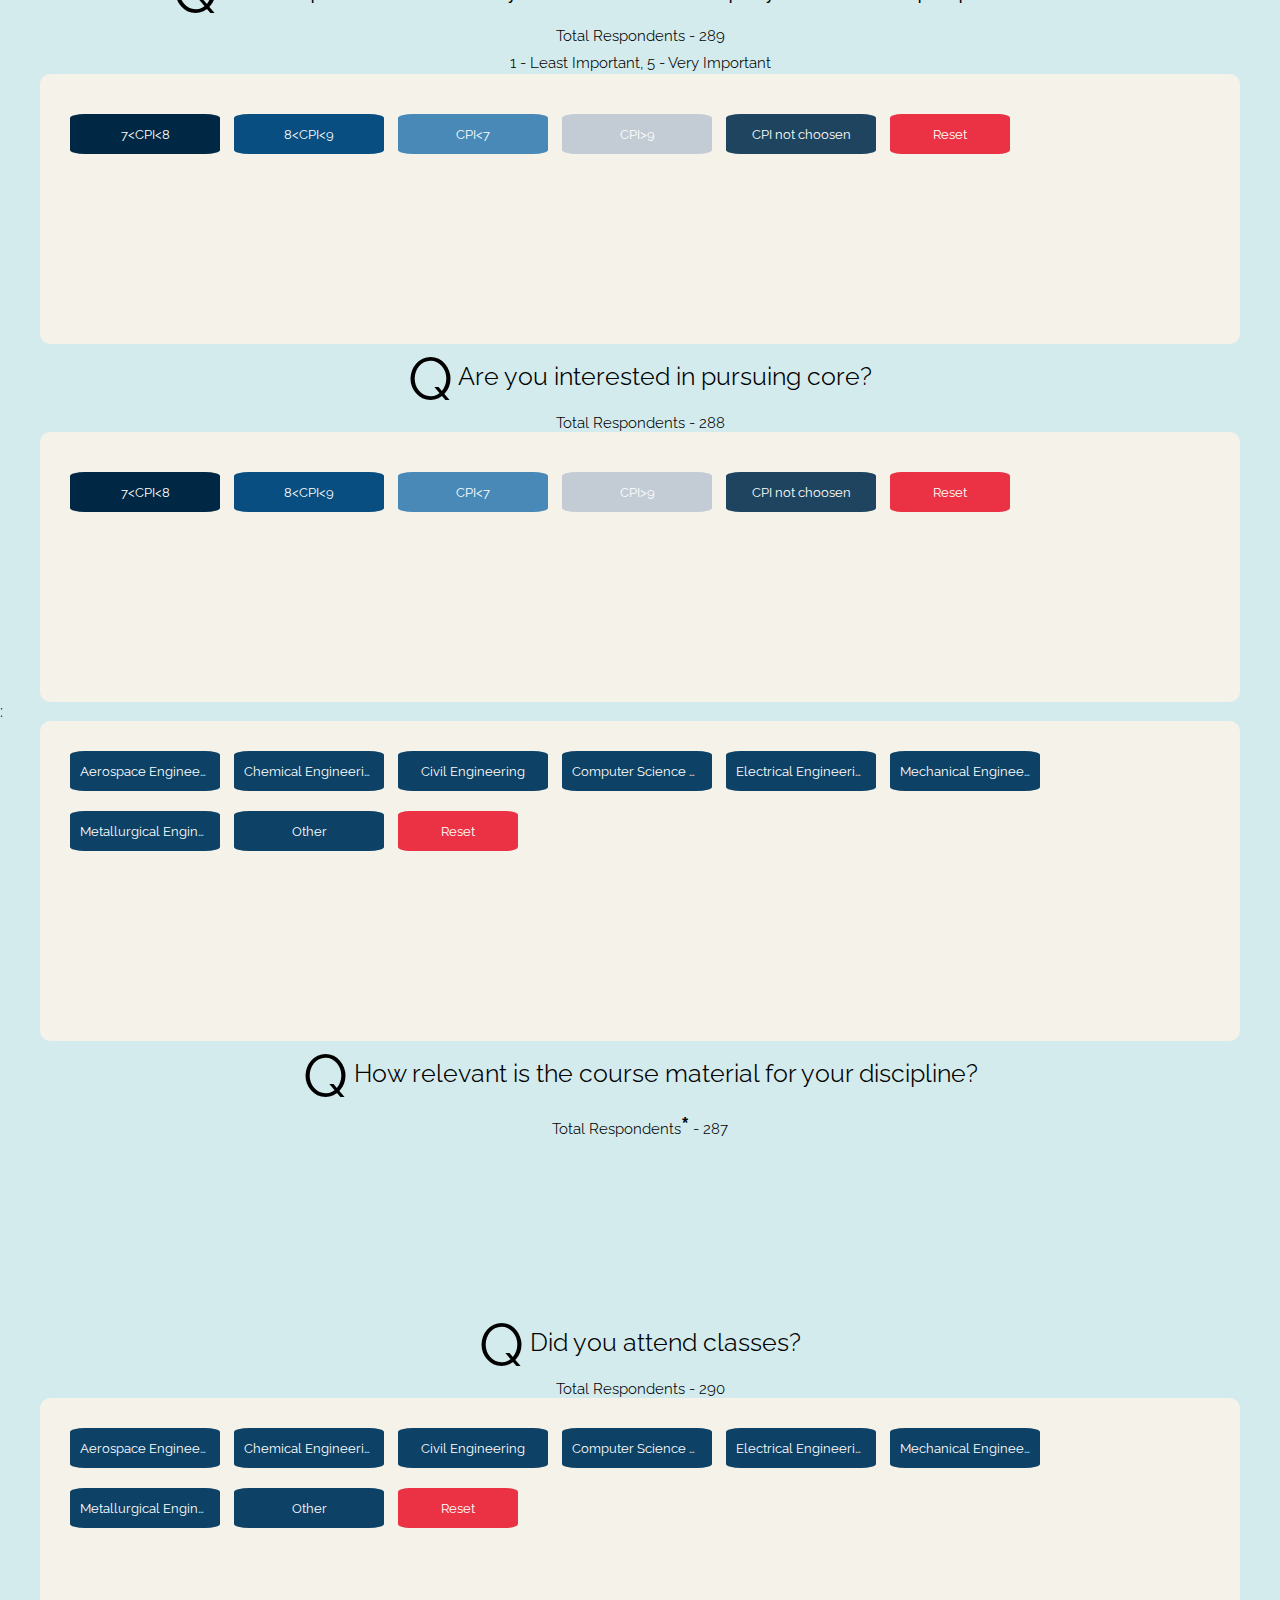
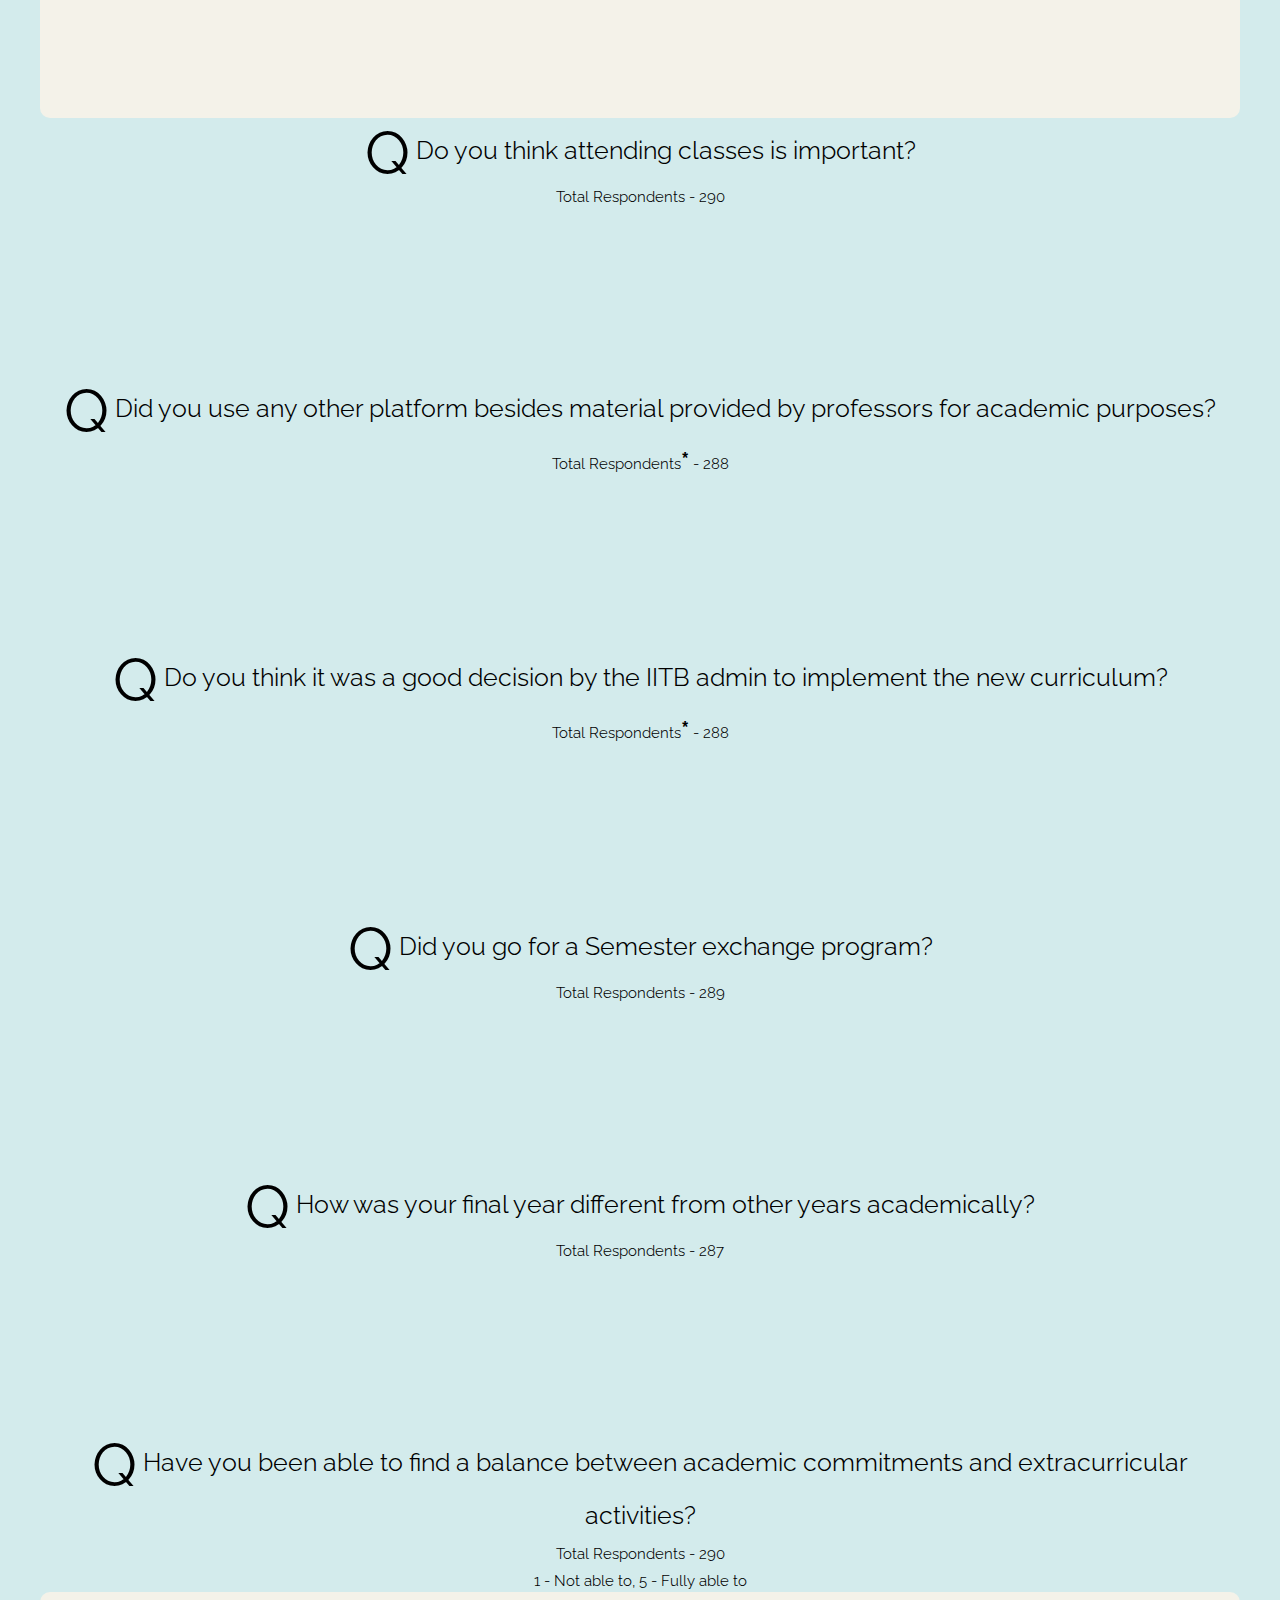
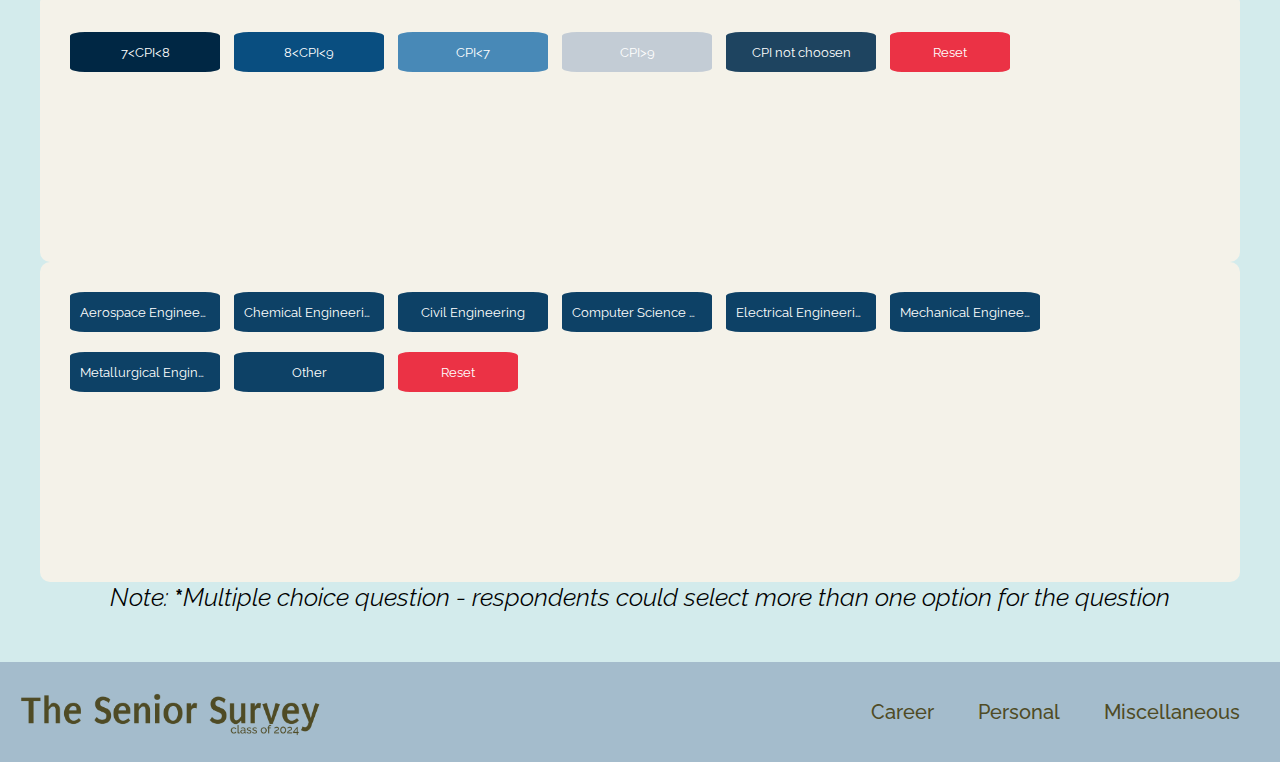
==== commit 5eb015da: "Merge remote-tracking branch 'refs/remotes/origin/main' ok" ====
--- a/Academics.html
+++ b/Academics.html
@@ -37,6 +37,9 @@
                 <li class="navbar__items">
                     <a href="Miscellaneous.html" class="navbar__links">Miscellaneous</a>
                 </li>
+                <li class="navbar__items">
+                    <a href="cas.html" class="navbar__links">Miscellaneous</a>
+                </li>
             </ul>
         </div>
     </nav>
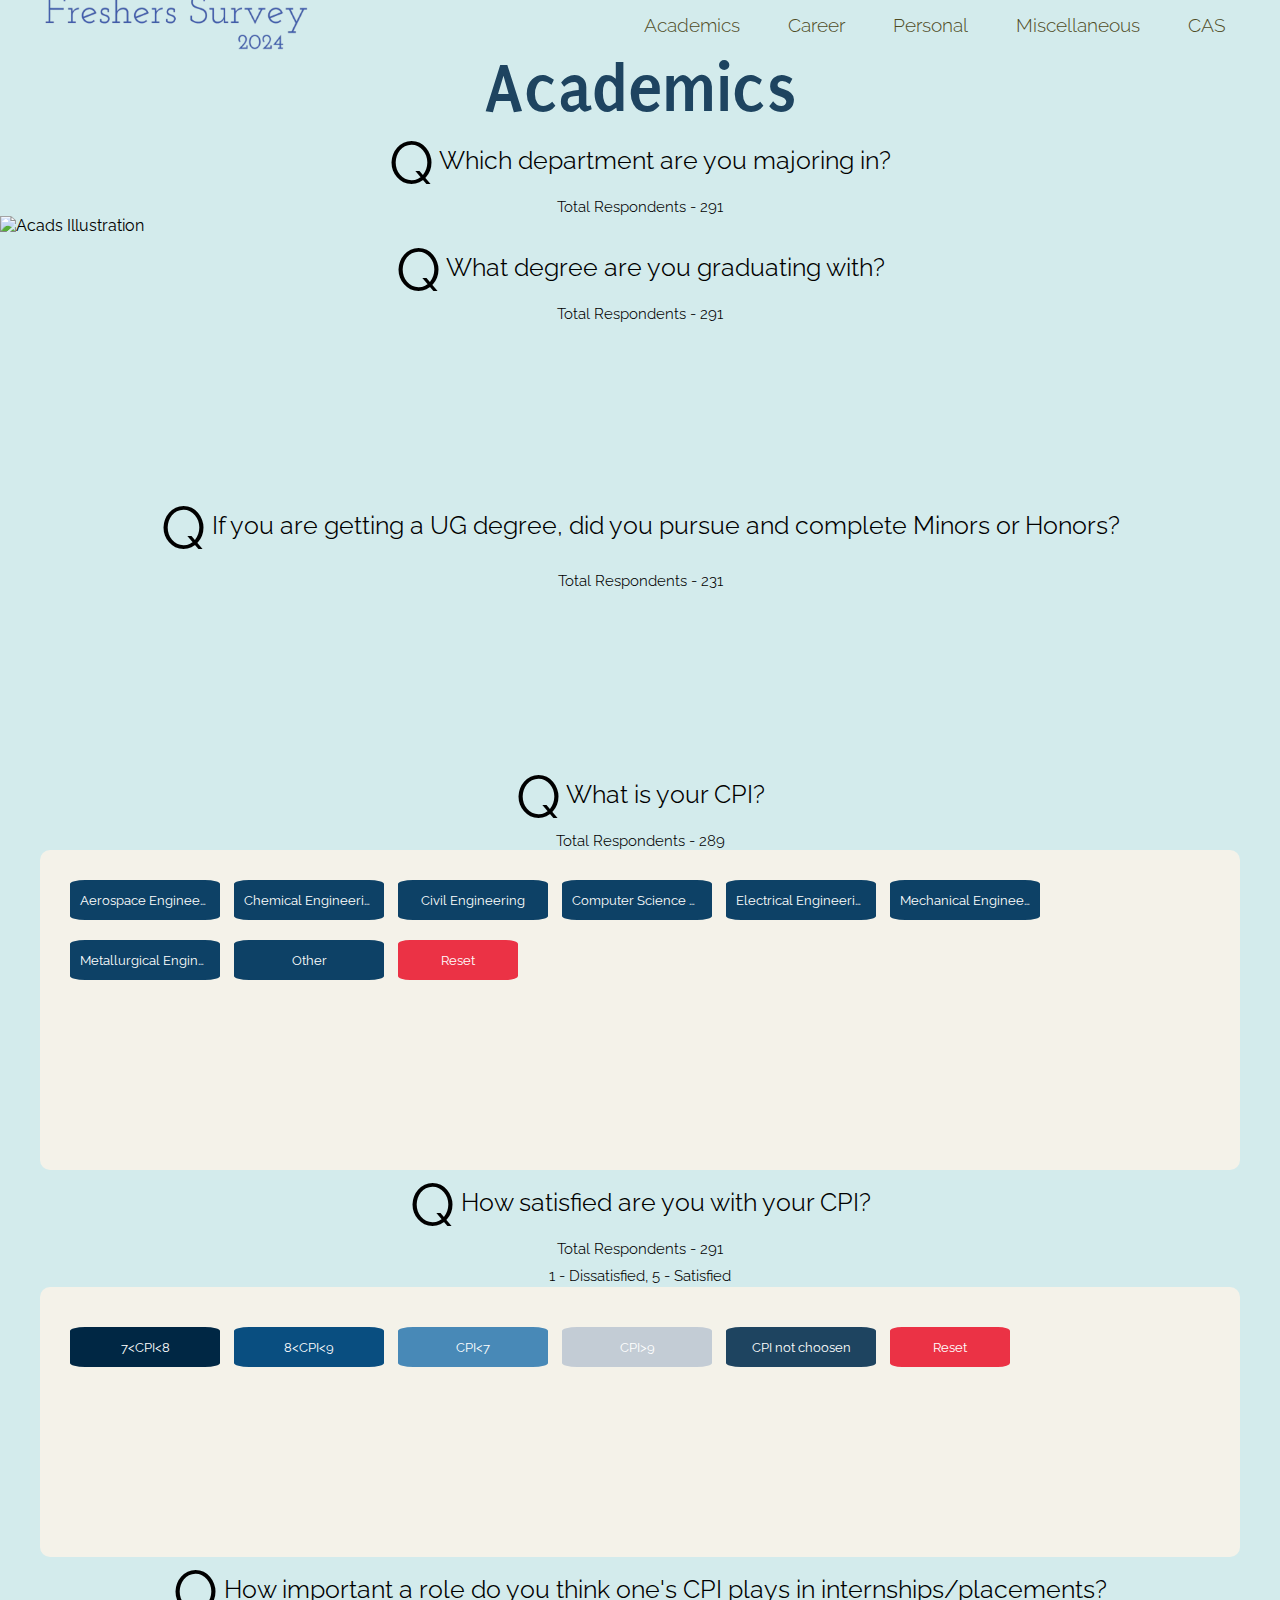
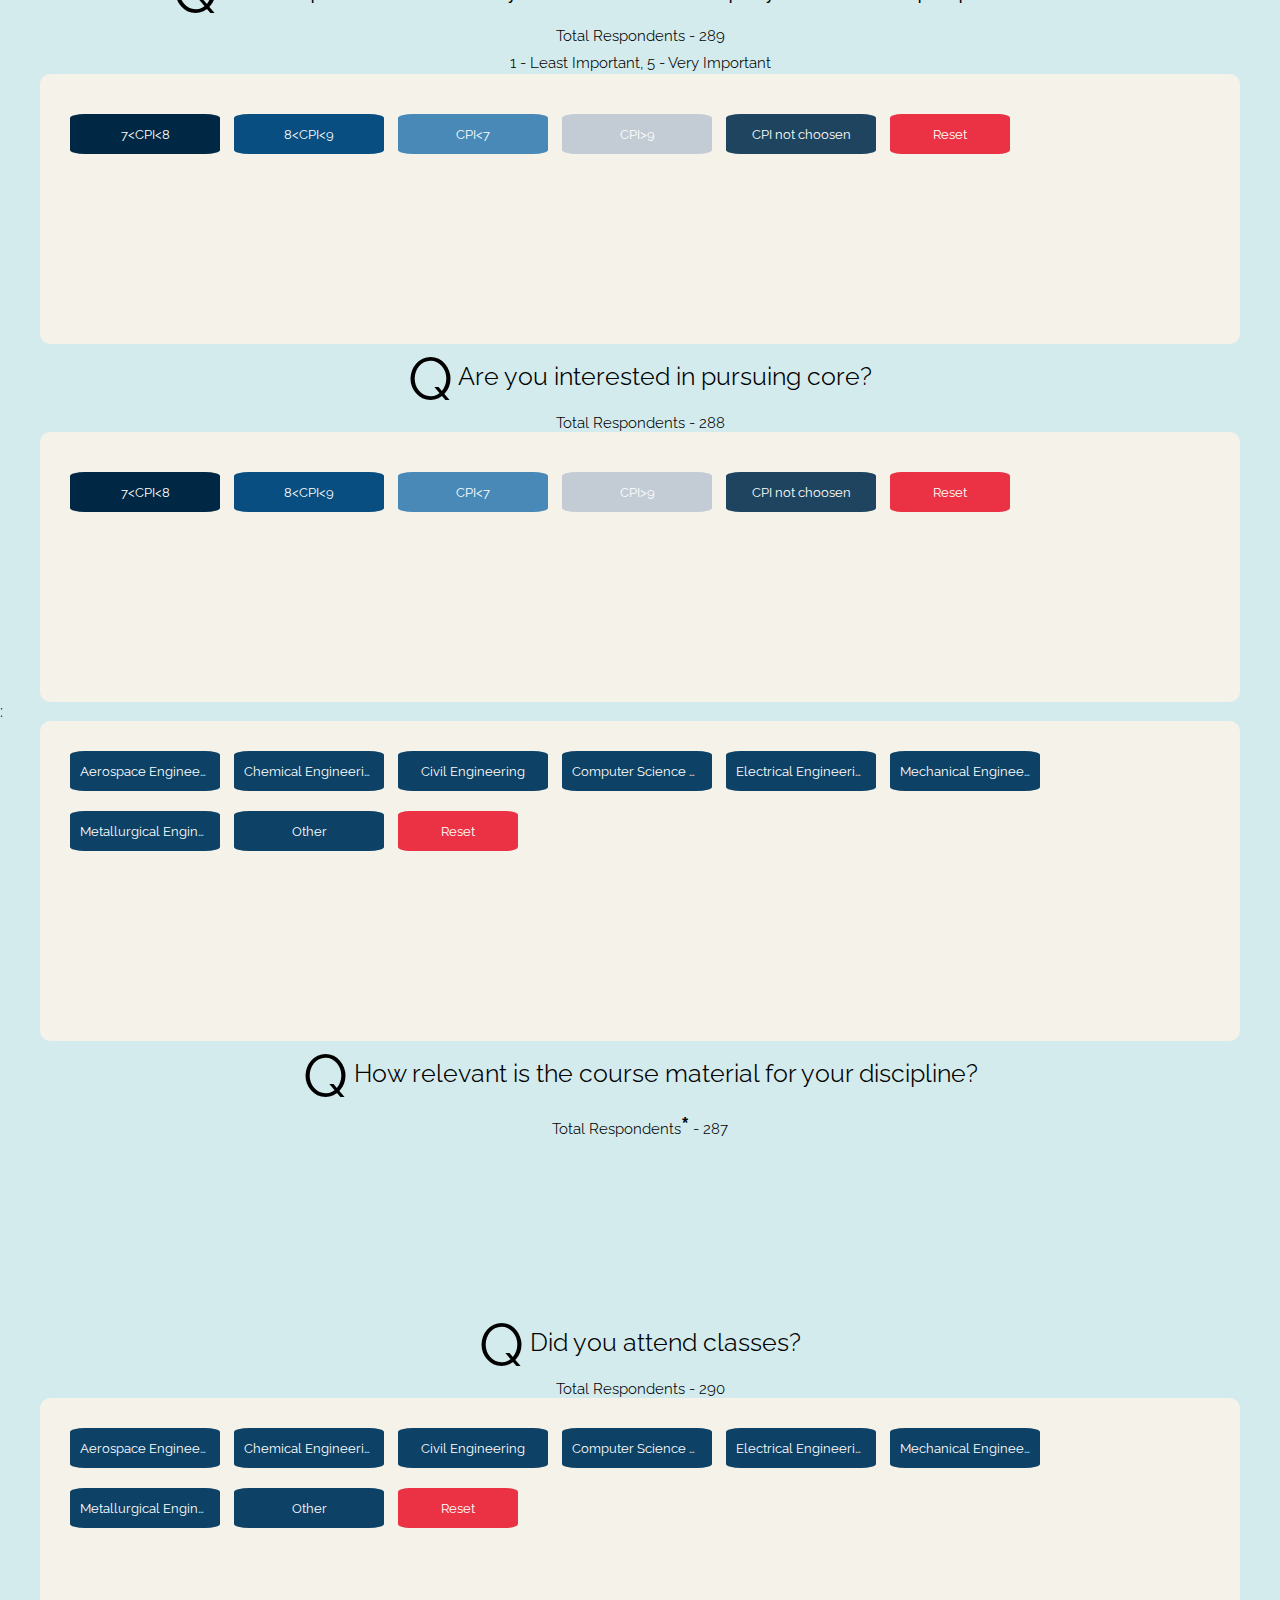
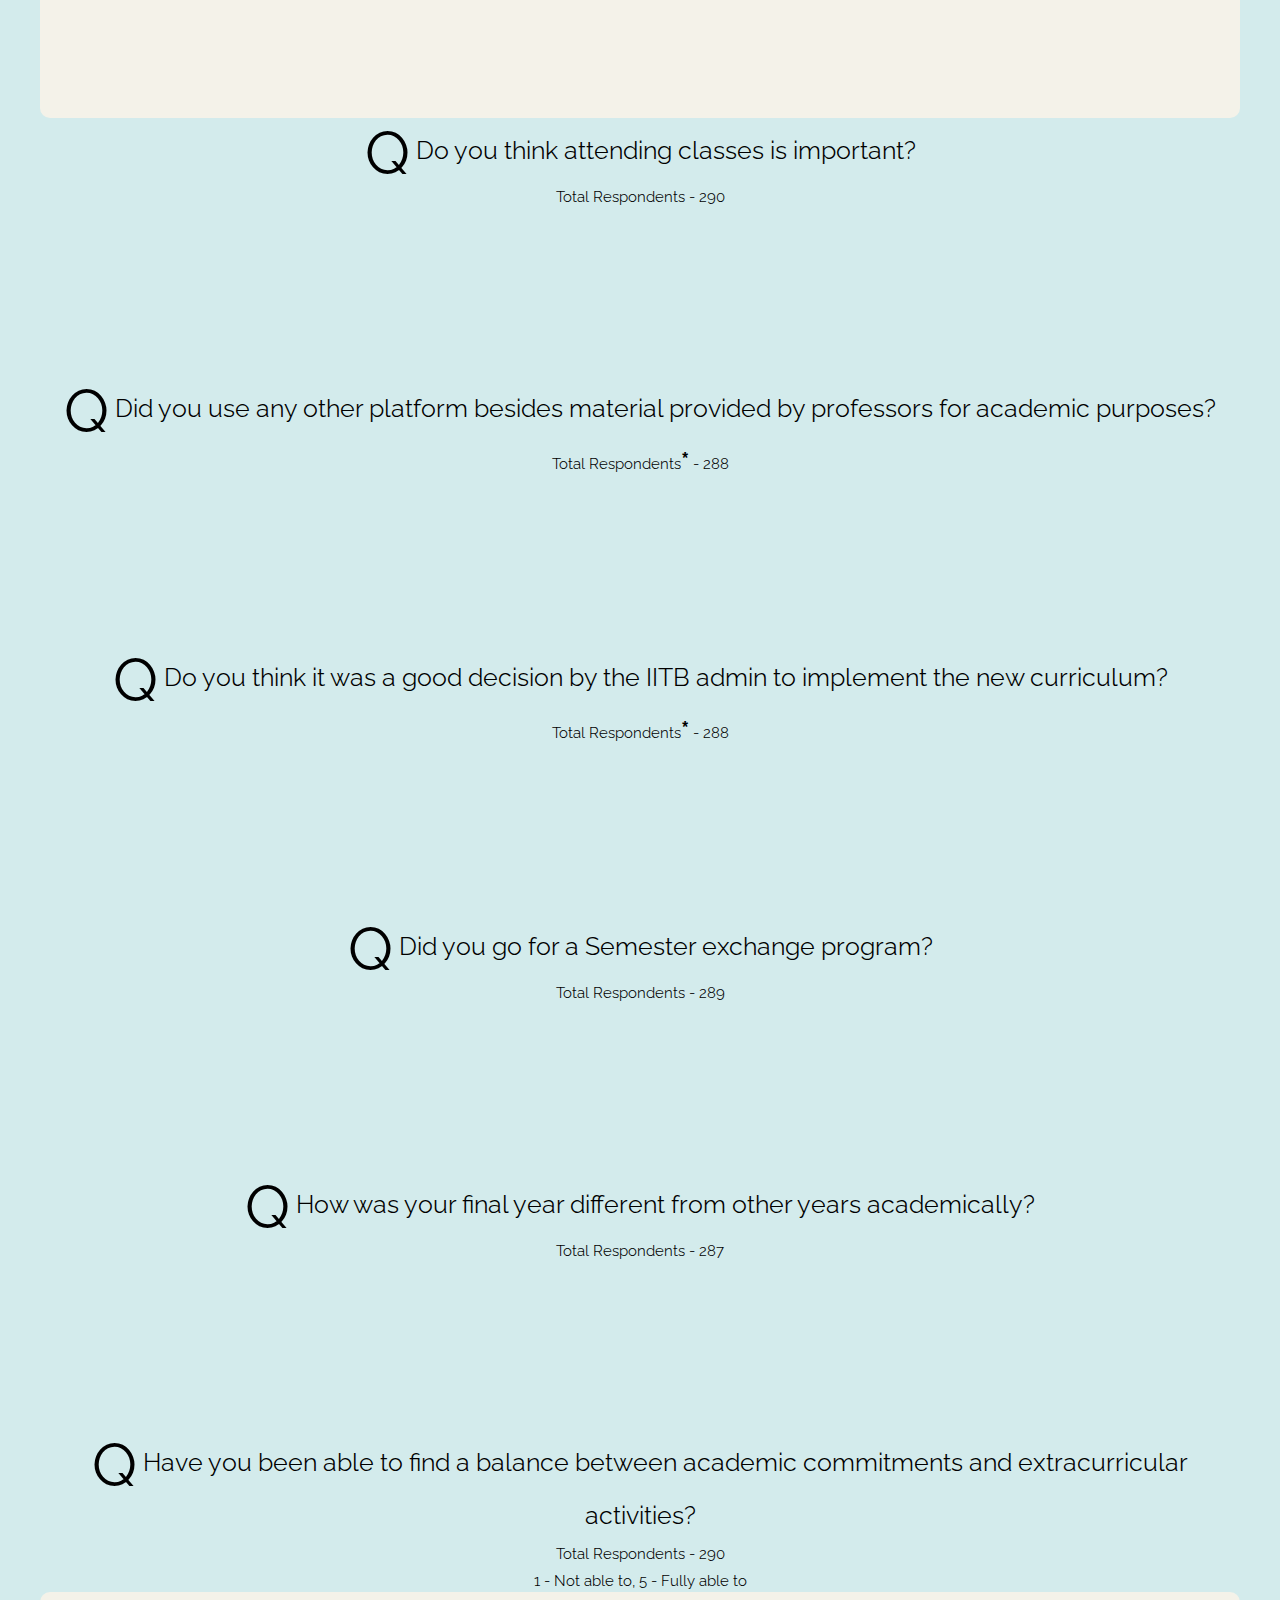
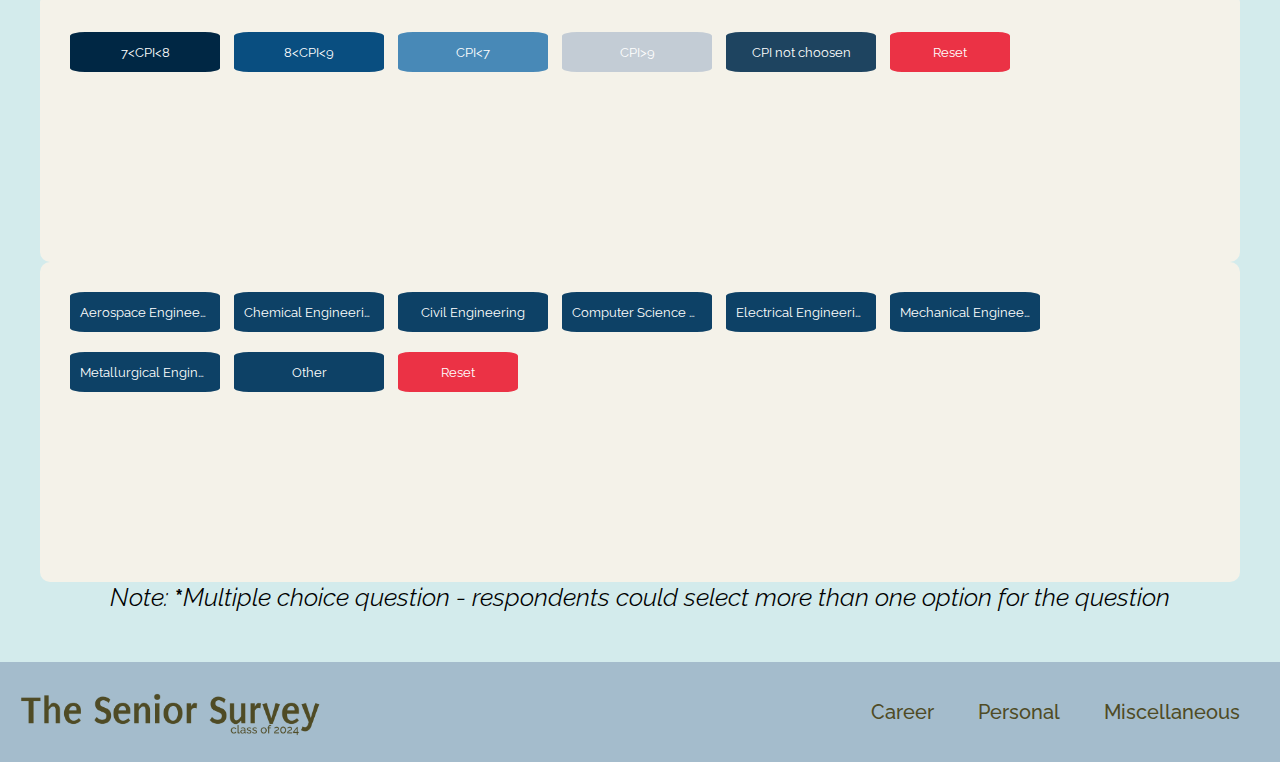
==== commit 802c8cac: "i need a break" ====
--- a/Academics.html
+++ b/Academics.html
@@ -38,7 +38,7 @@
                     <a href="Miscellaneous.html" class="navbar__links">Miscellaneous</a>
                 </li>
                 <li class="navbar__items">
-                    <a href="cas.html" class="navbar__links">Miscellaneous</a>
+                    <a href="cas.html" class="navbar__links">CAS</a>
                 </li>
             </ul>
         </div>
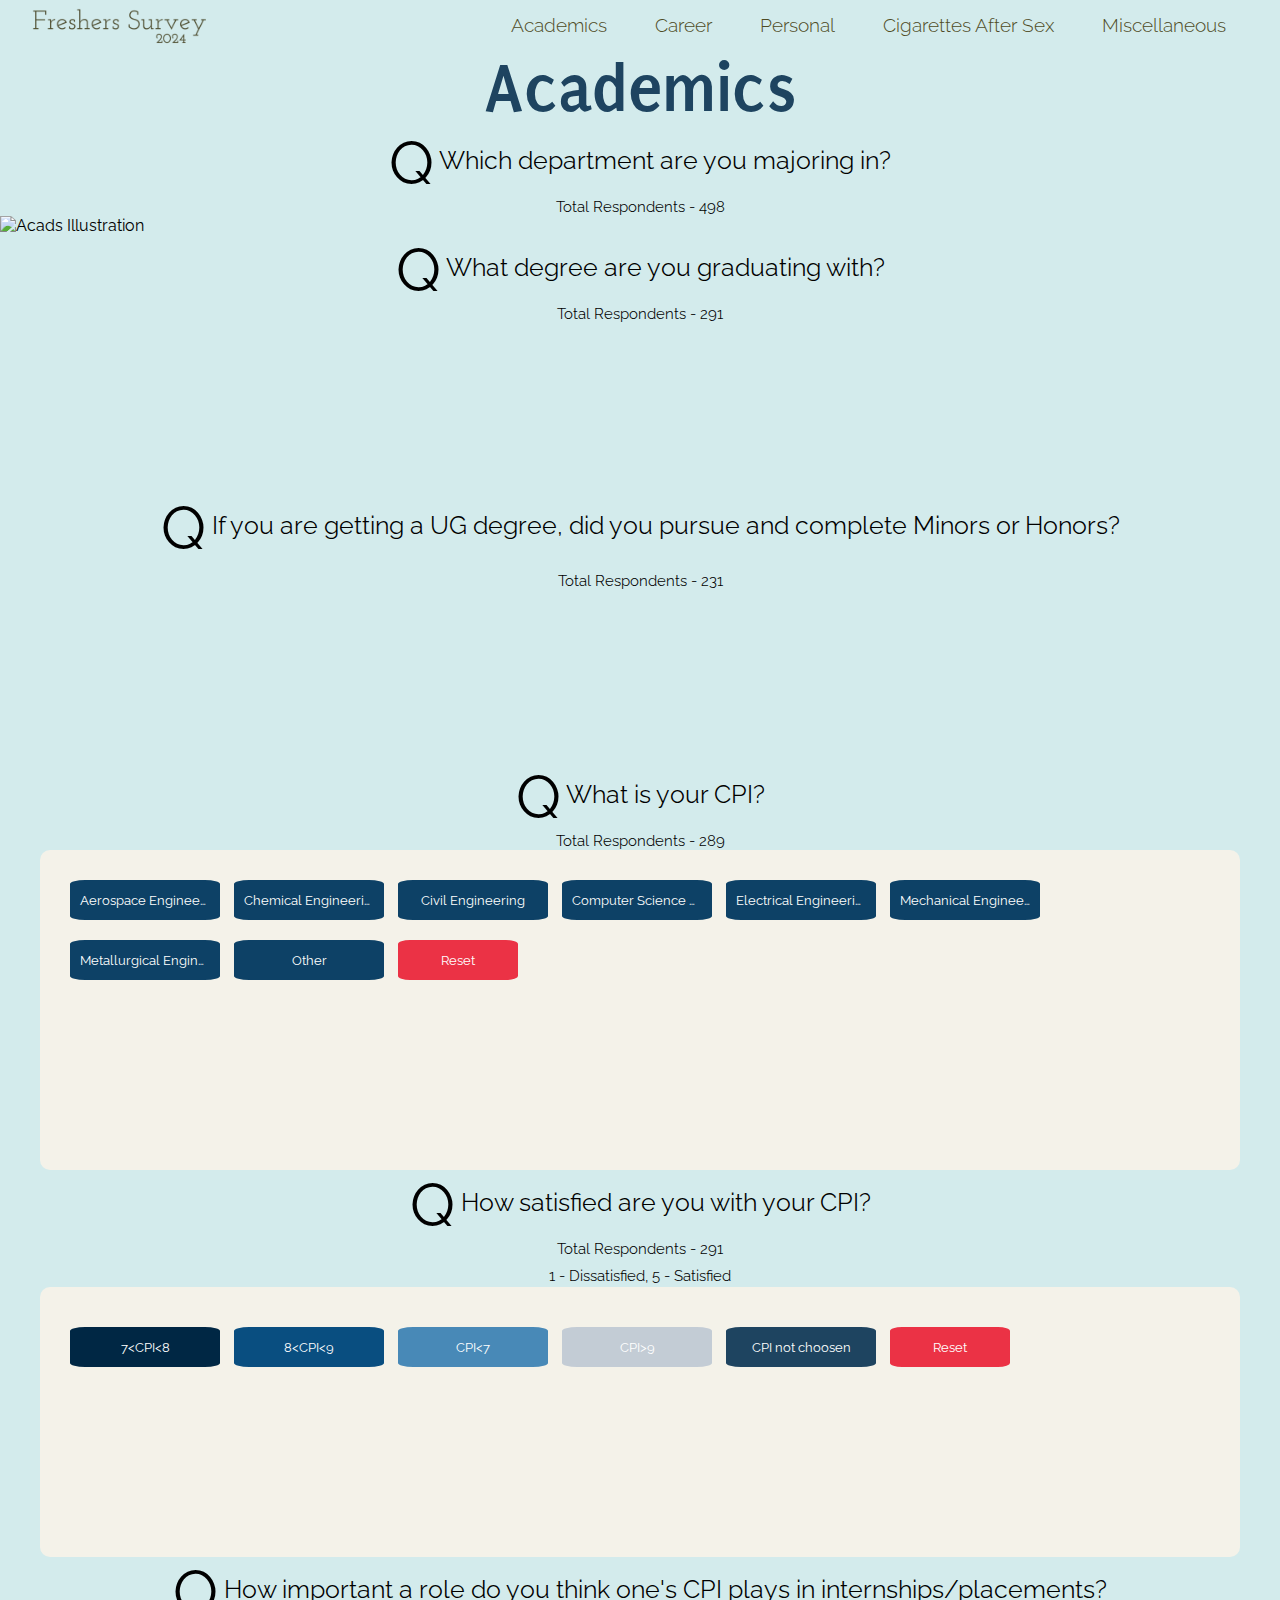
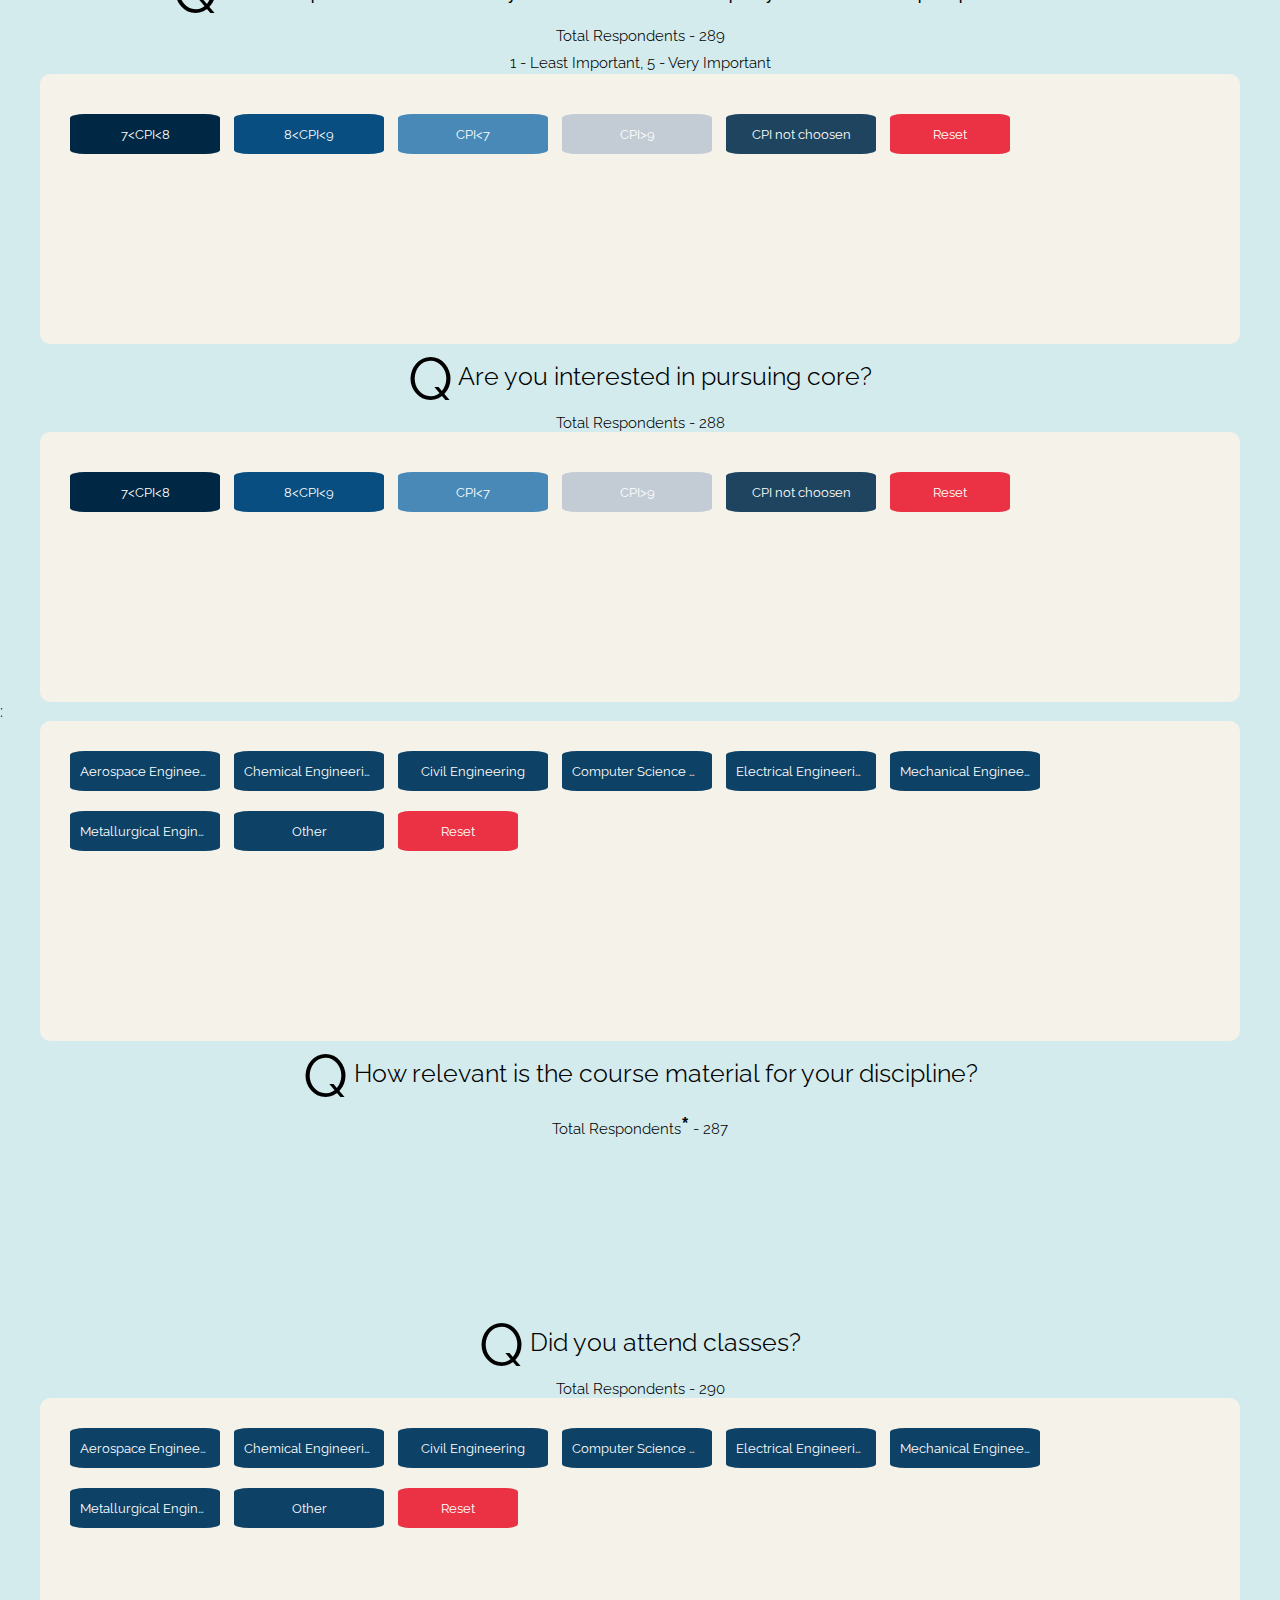
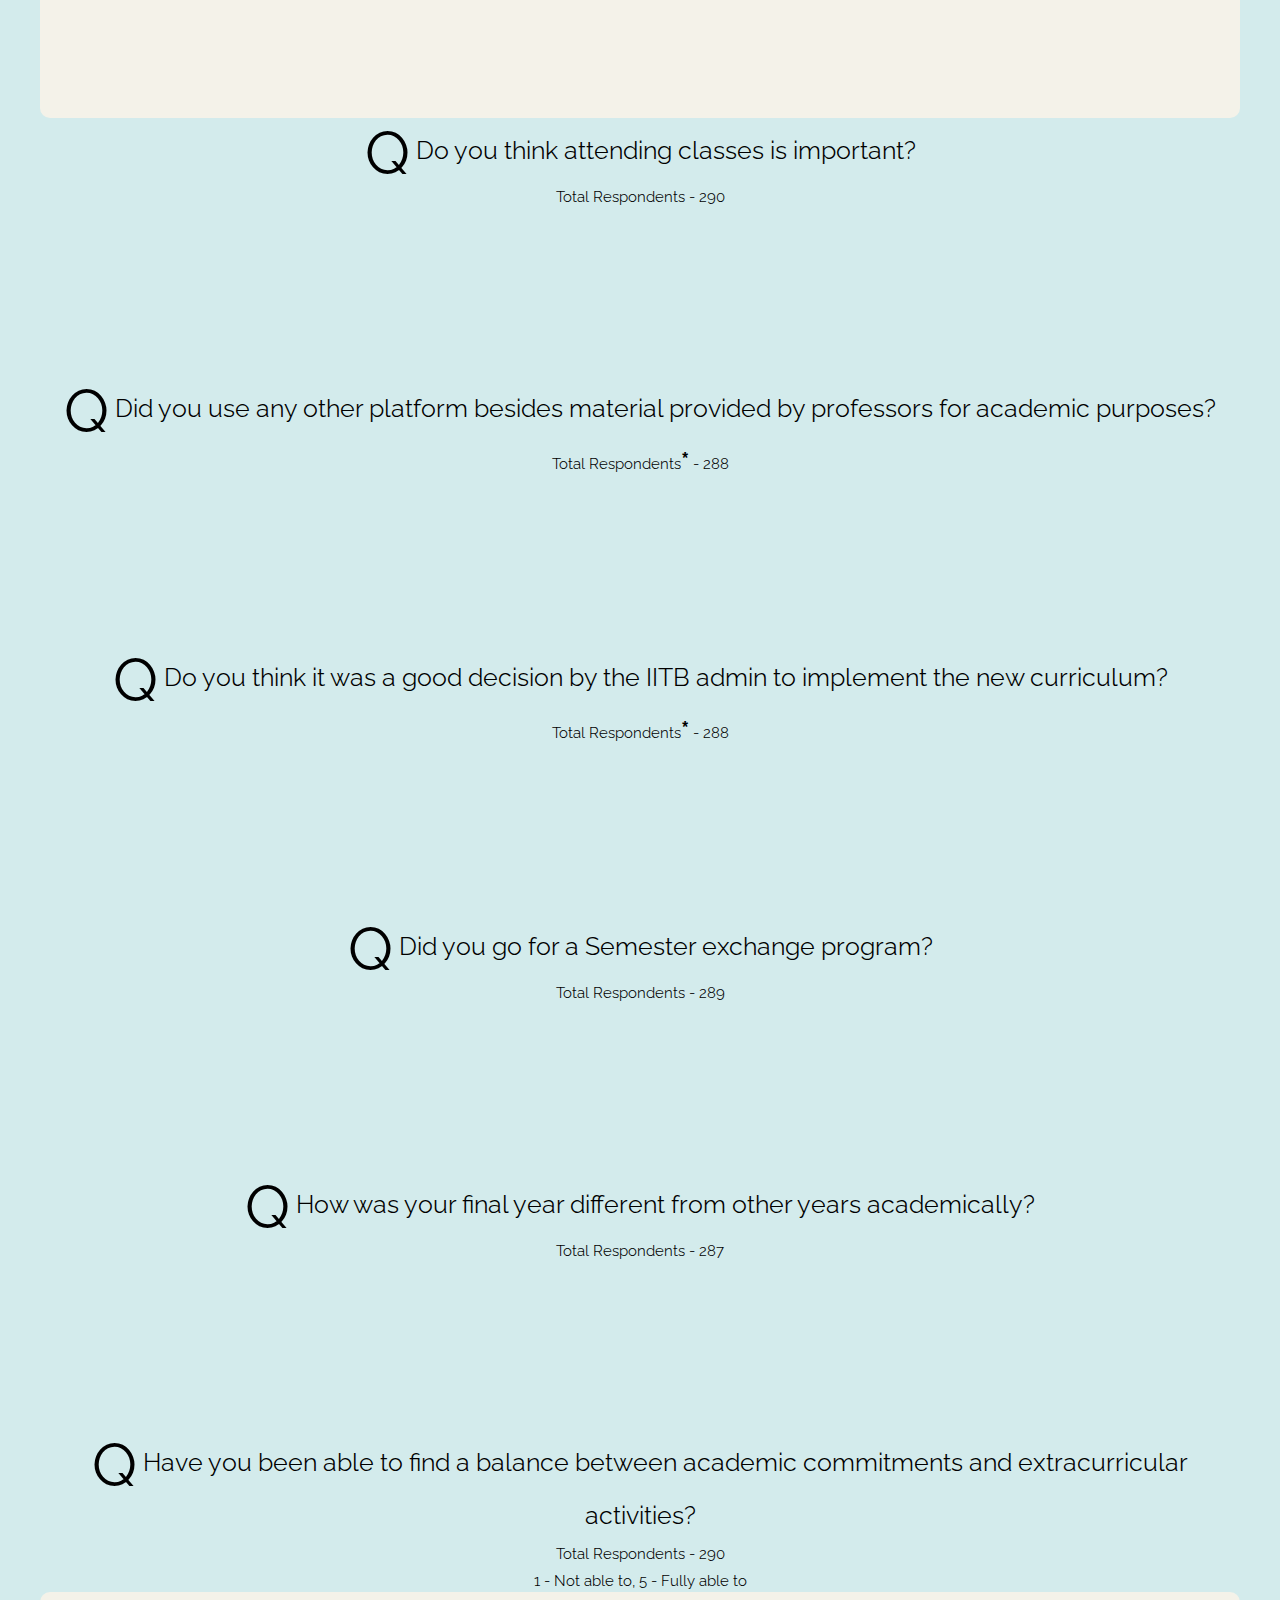
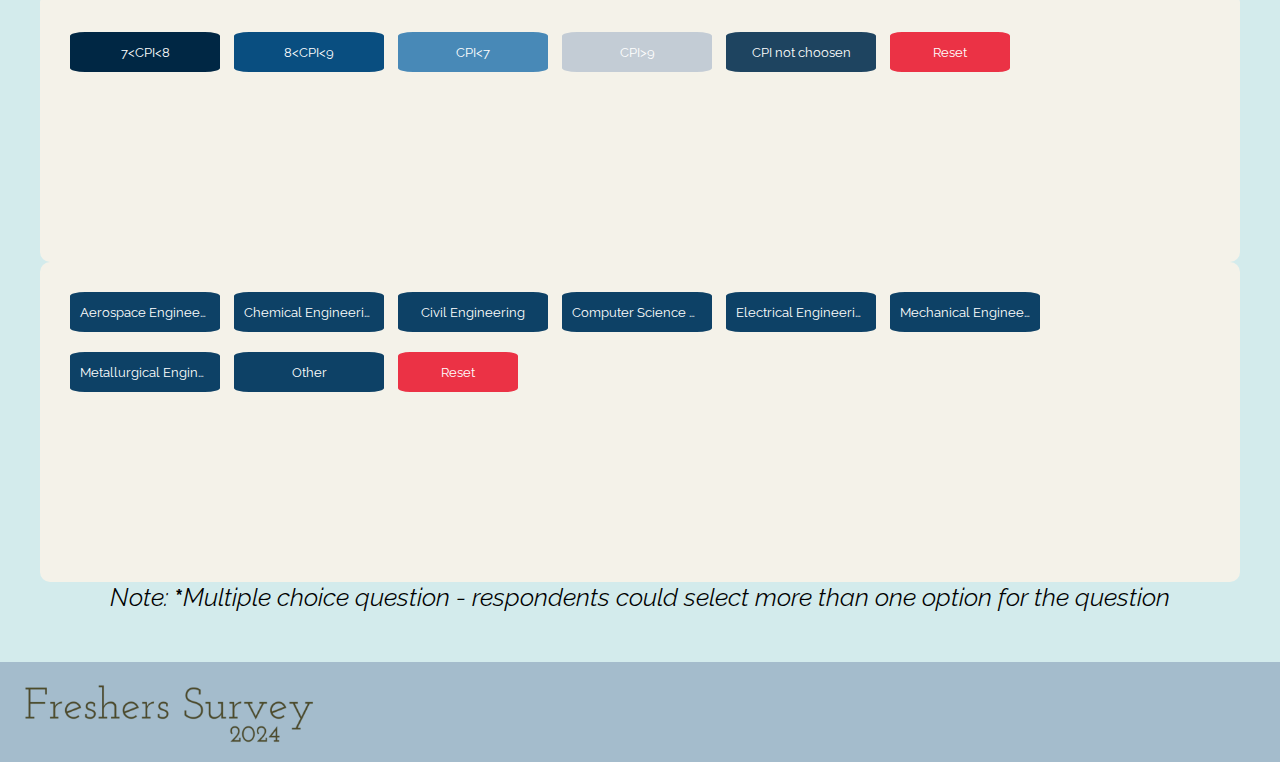
==== commit f9c81265: "remove B" ====
--- a/Academics.html
+++ b/Academics.html
@@ -35,10 +35,10 @@
                     <a href="Personal.html" class="navbar__links">Personal</a>
                 </li>
                 <li class="navbar__items">
+                    <a href="cas.html" class="navbar__links">Cigarettes After Sex</a>
+                </li>
+                <li class="navbar__items">
                     <a href="Miscellaneous.html" class="navbar__links">Miscellaneous</a>
-                </li>
-                <li class="navbar__items">
-                    <a href="cas.html" class="navbar__links">CAS</a>
                 </li>
             </ul>
         </div>
@@ -51,7 +51,7 @@
         <div class="main__content">
             <h1>Academics</h1>
             <p><span class="big-q">Q</span>  Which department are you majoring in?</p>
-            <p class="responses">Total Respondents - 291</p>
+            <p class="responses">Total Respondents - 498</p>
             <img src="trial/Quirky_prof.jpg" alt="Acads Illustration" width="100%">
 
             <p><span class="big-q">Q</span>  What degree are you graduating with? </p>
@@ -289,12 +289,7 @@
 
 
     <div class="footer">
-        <img src="images/ss.png" alt="Senior Survey 2024">
-        <div class="nav">
-            <a href="Career.html">Career</a>
-            <a href="Personal.html">Personal</a>
-            <a href="Miscellaneous.html">Miscellaneous</a>
-        </div>
+        <img src="trial/fs.png" alt="Fresher Survey 2024">
     </div>
 
     <!-- <script src="index.js"></script> -->
--- a/academics.css
+++ b/academics.css
@@ -59,7 +59,7 @@
 }
 .logo{
     img{
-        width: 300px;
+        width: 180px;
         height: auto;
     }
     display: flex;
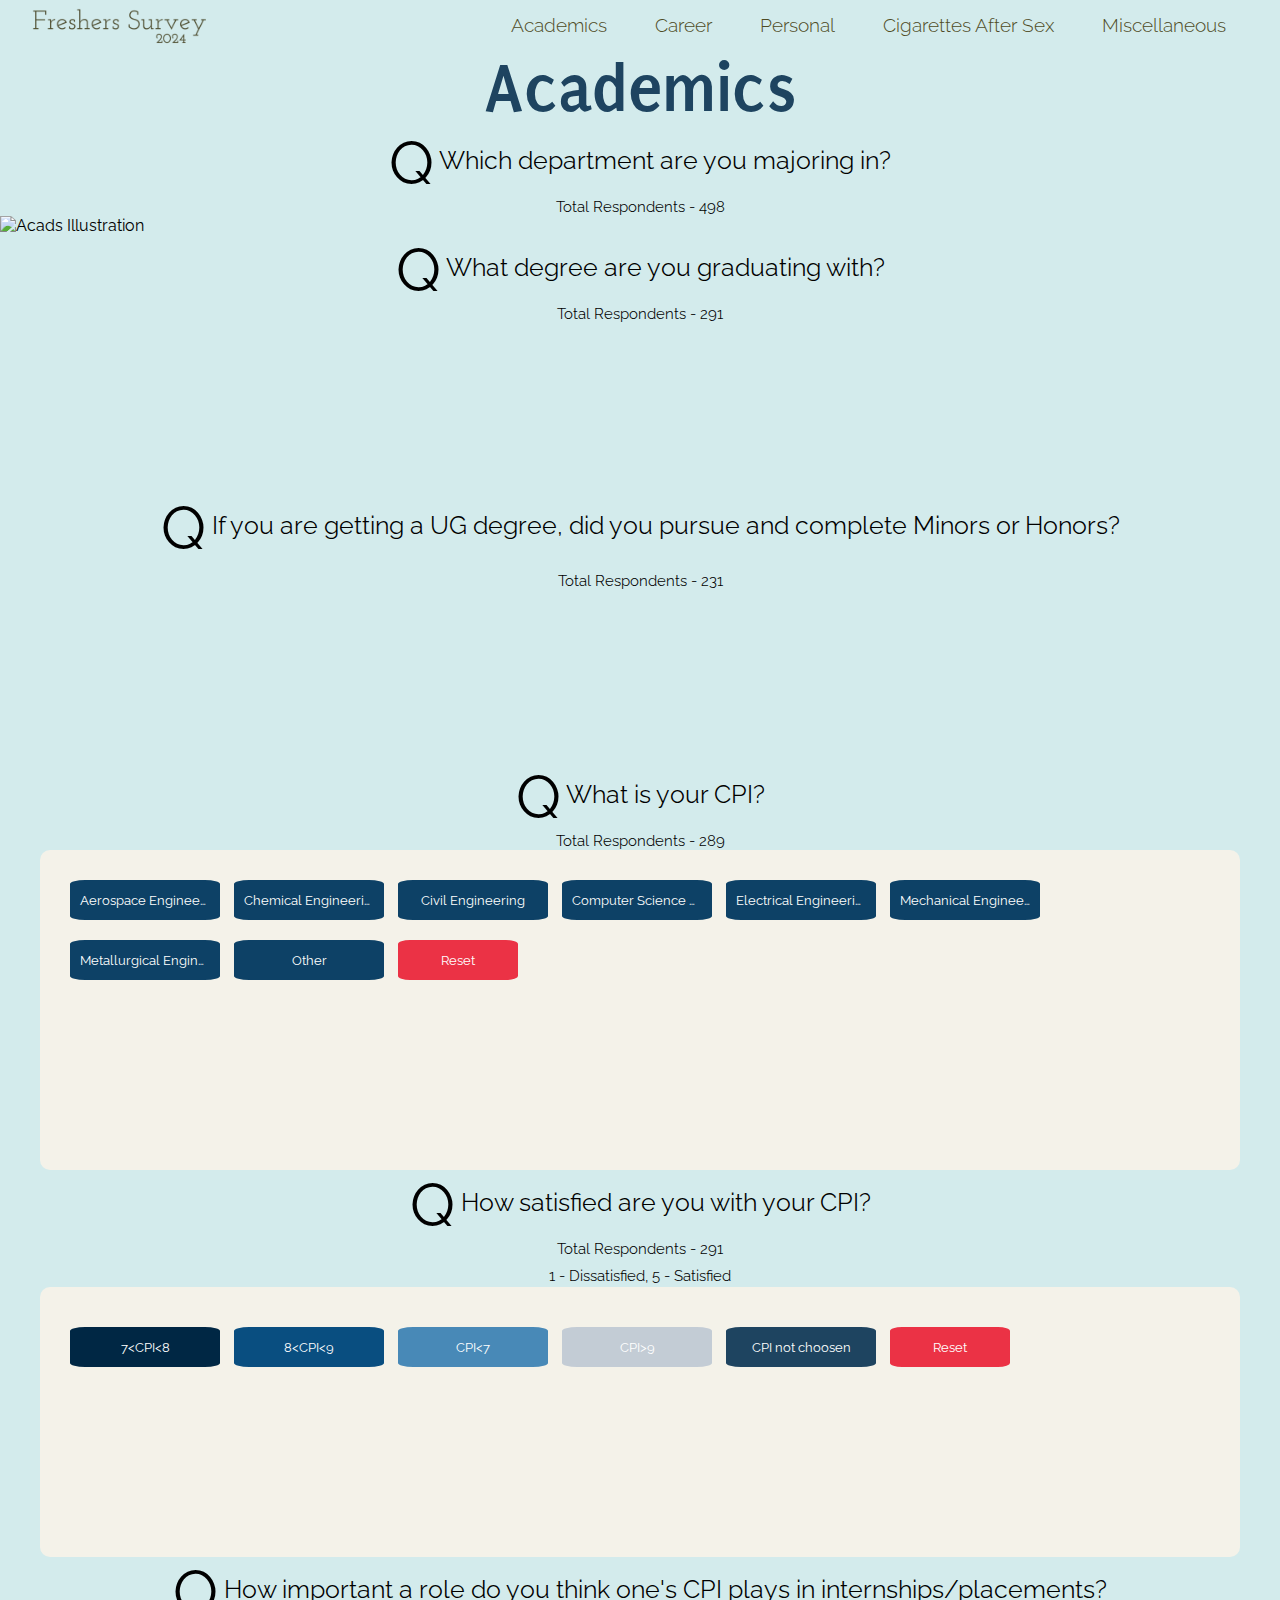
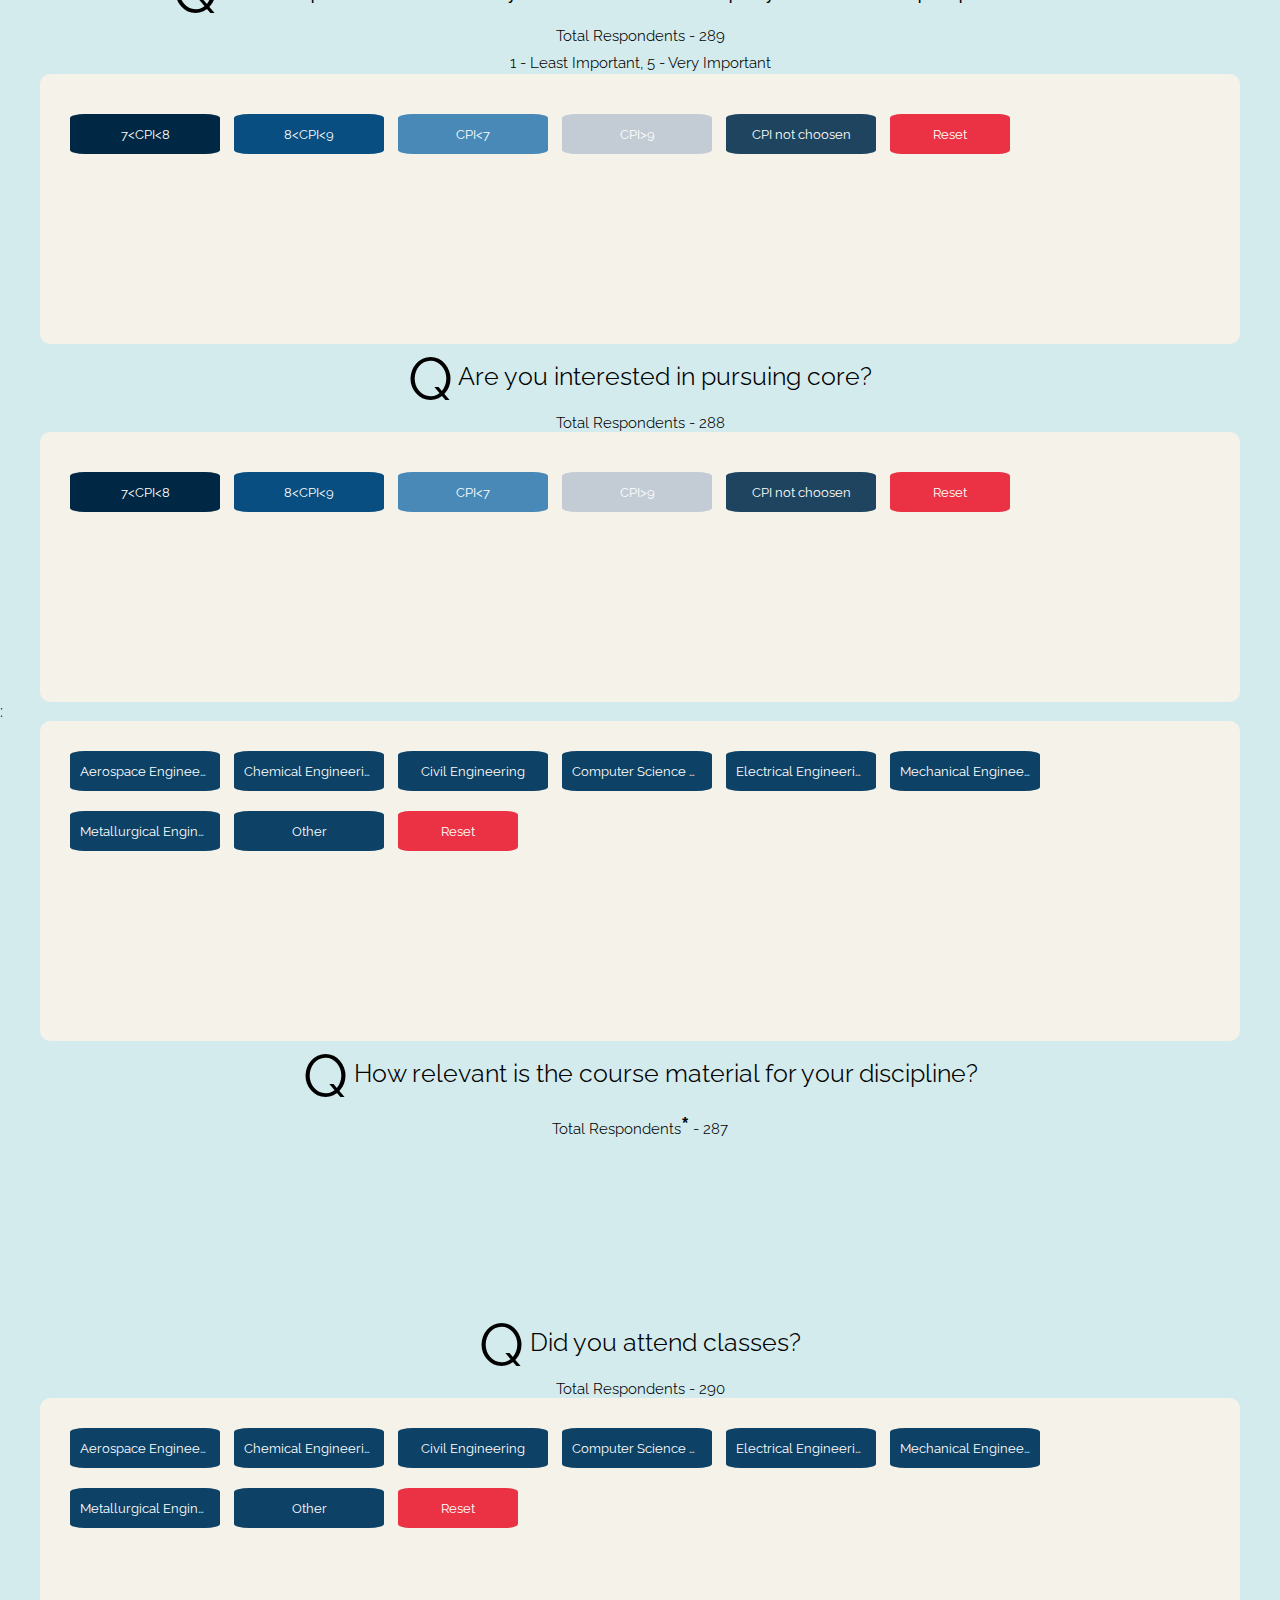
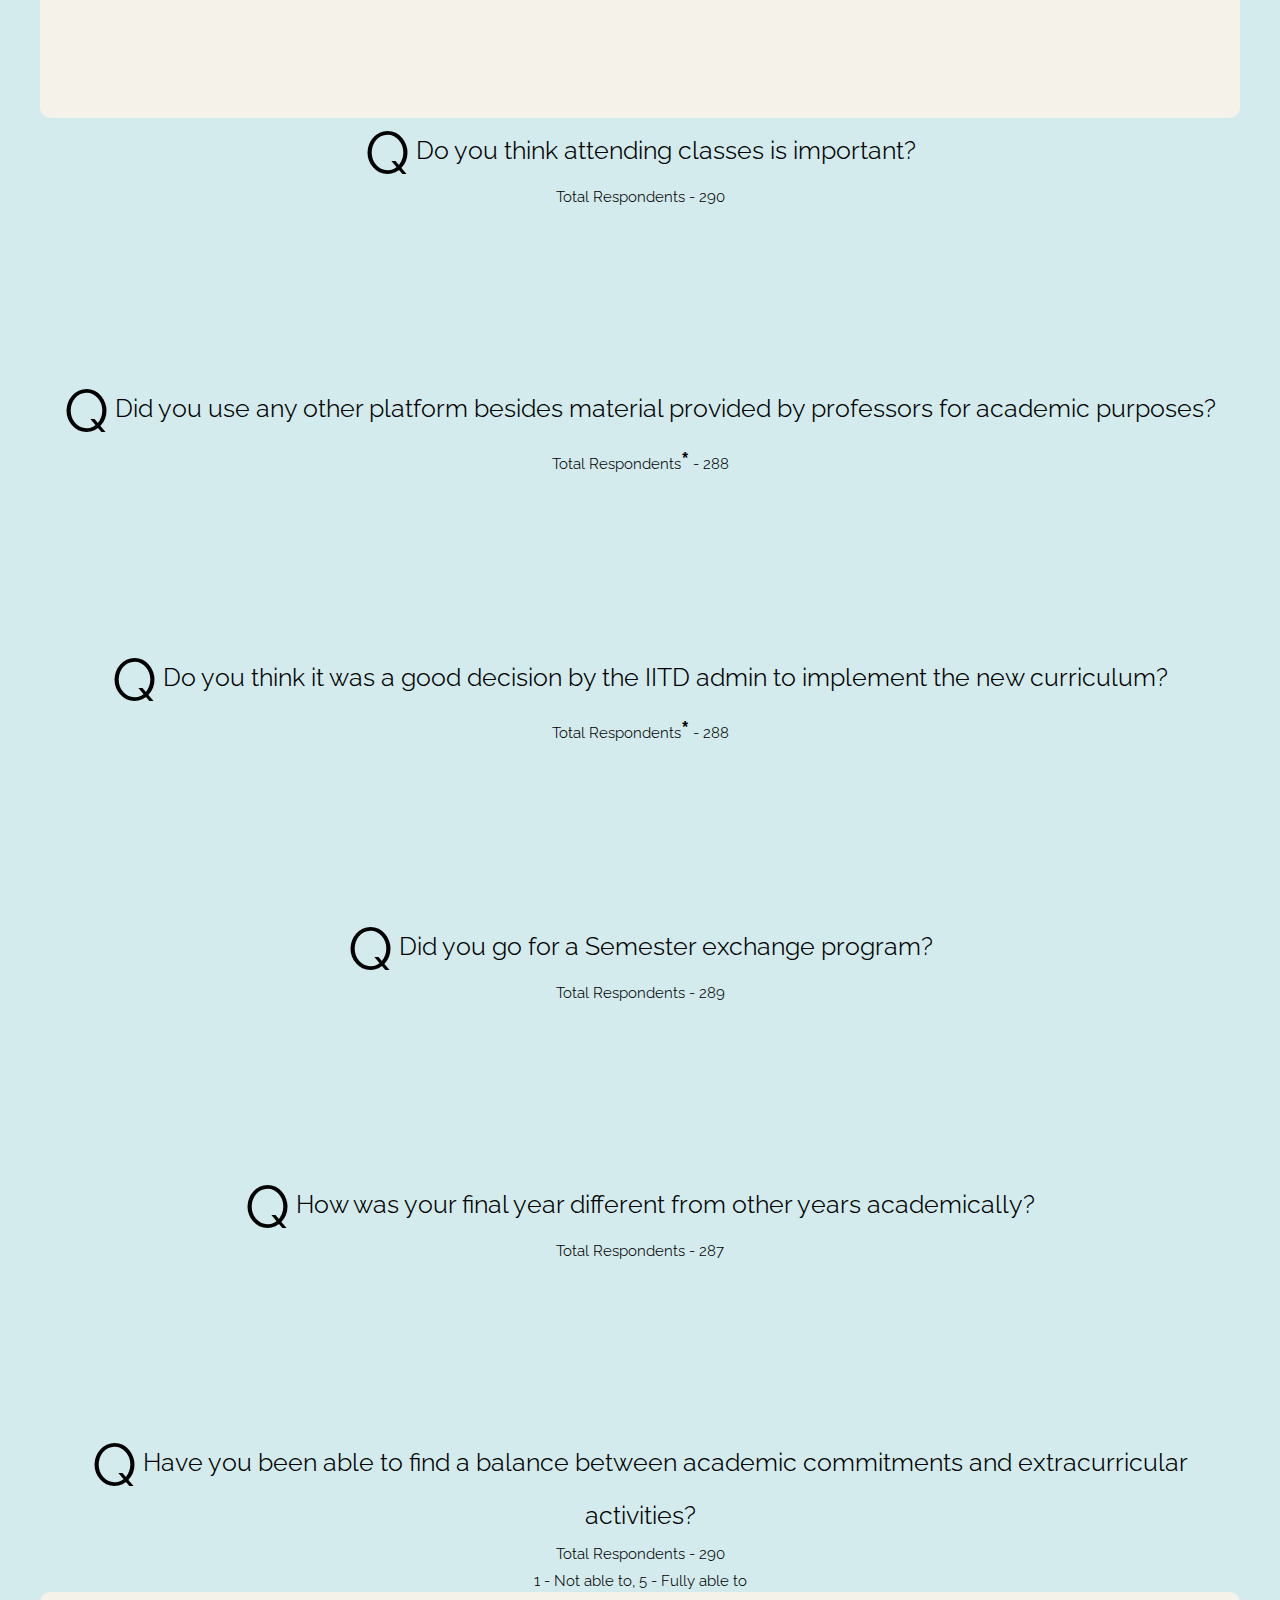
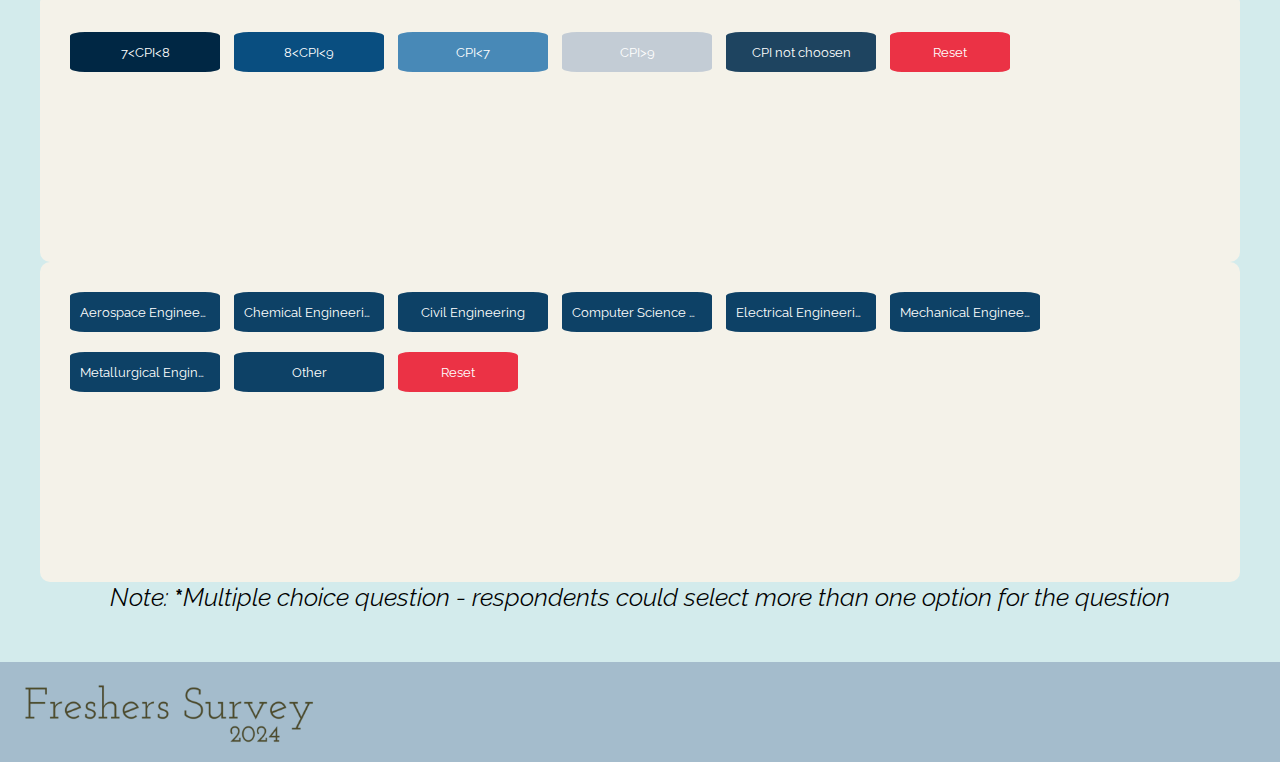
==== commit bdfb3e05: "ok" ====
--- a/Academics.html
+++ b/Academics.html
@@ -205,7 +205,7 @@
                 <script src="Charts/Acads10.js" style="width: 500px; height: auto;"></script>
             </div>
 
-            <p><span class="big-q">Q</span>  Do you think it was a good decision by the IITB admin to implement the new curriculum?</p>
+            <p><span class="big-q">Q</span>  Do you think it was a good decision by the IITD admin to implement the new curriculum?</p>
             <p class="responses">Total Respondents<b style="font-size:x-large;">*</b> - 288</p>
             <div class="chart">
                 <canvas id="doughnut11"></canvas>
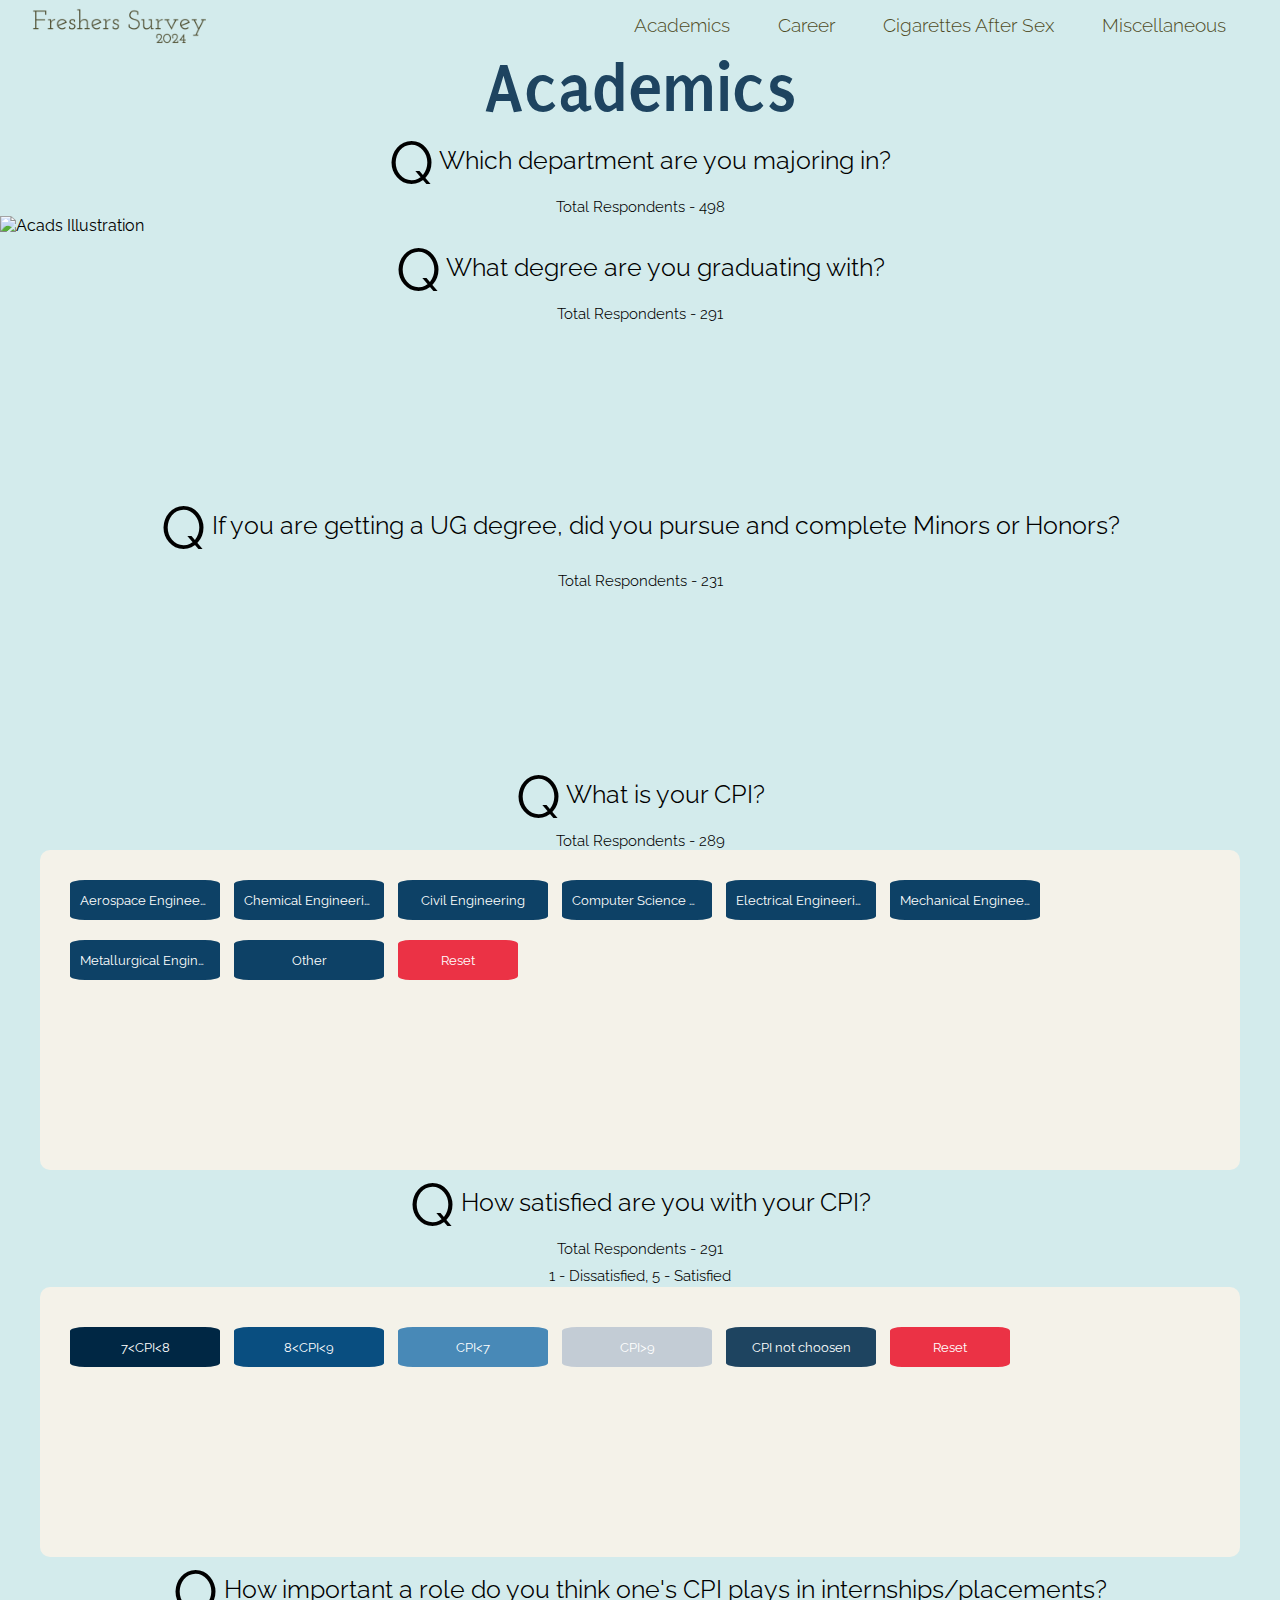
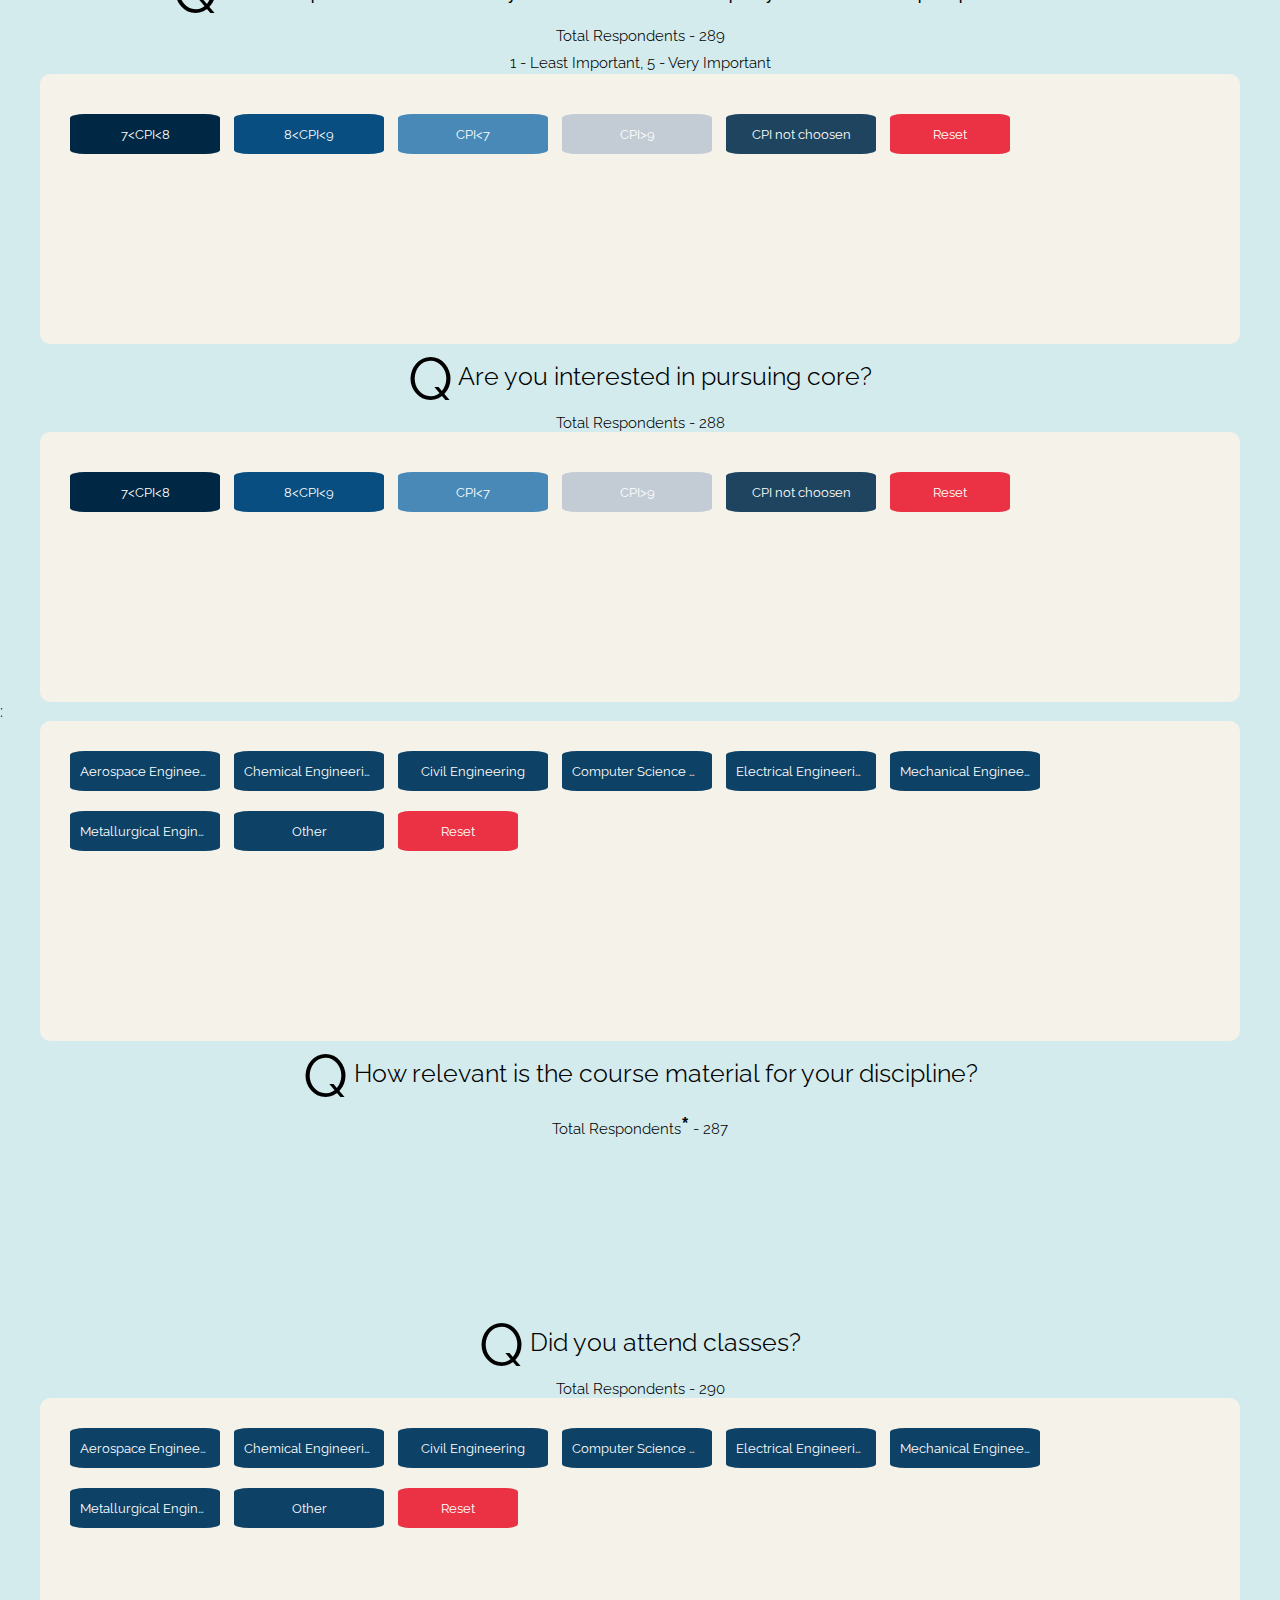
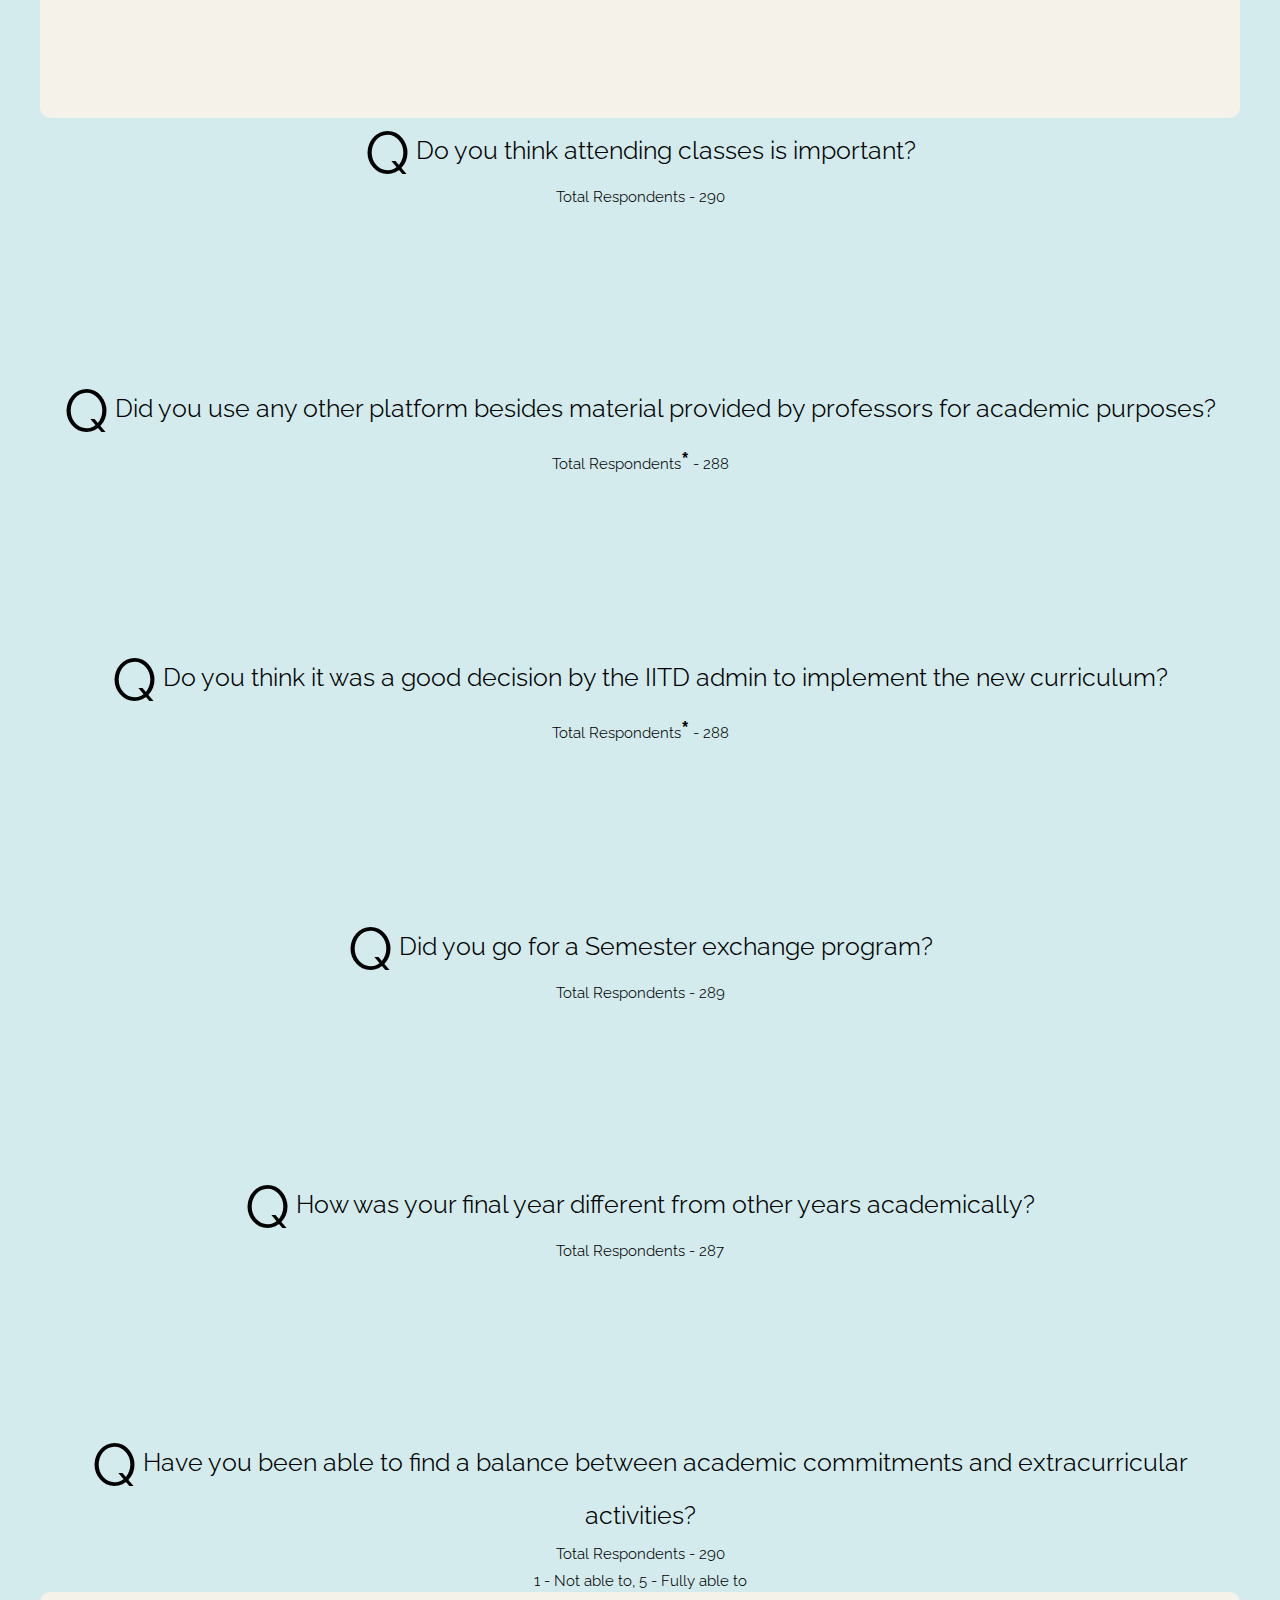
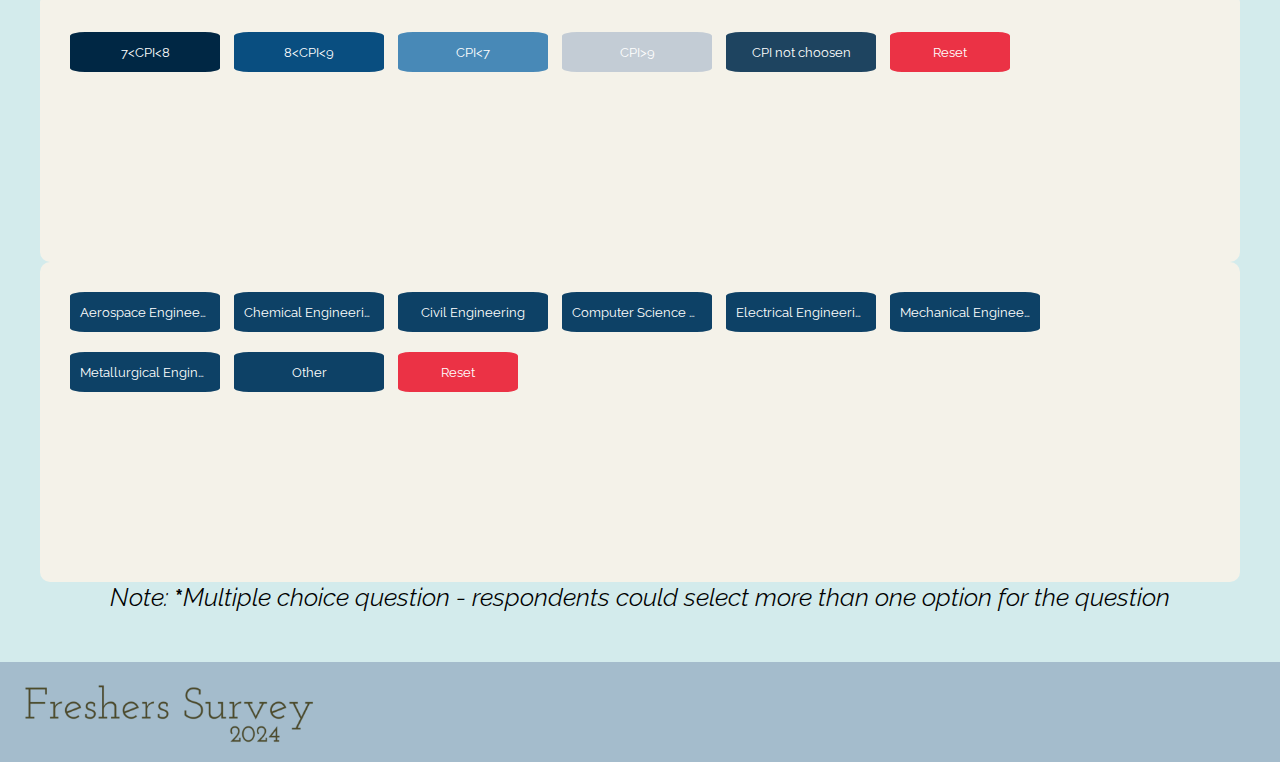
==== commit b762bc10: "Merge remote-tracking branch 'refs/remotes/origin/main'" ====
--- a/Academics.html
+++ b/Academics.html
@@ -31,9 +31,9 @@
                 <li class="navbar__items">
                     <a href="Career.html" class="navbar__links">Career</a>
                 </li>
-                <li class="navbar__items">
+                <!-- <li class="navbar__items">
                     <a href="Personal.html" class="navbar__links">Personal</a>
-                </li>
+                </li> -->
                 <li class="navbar__items">
                     <a href="cas.html" class="navbar__links">Cigarettes After Sex</a>
                 </li>
